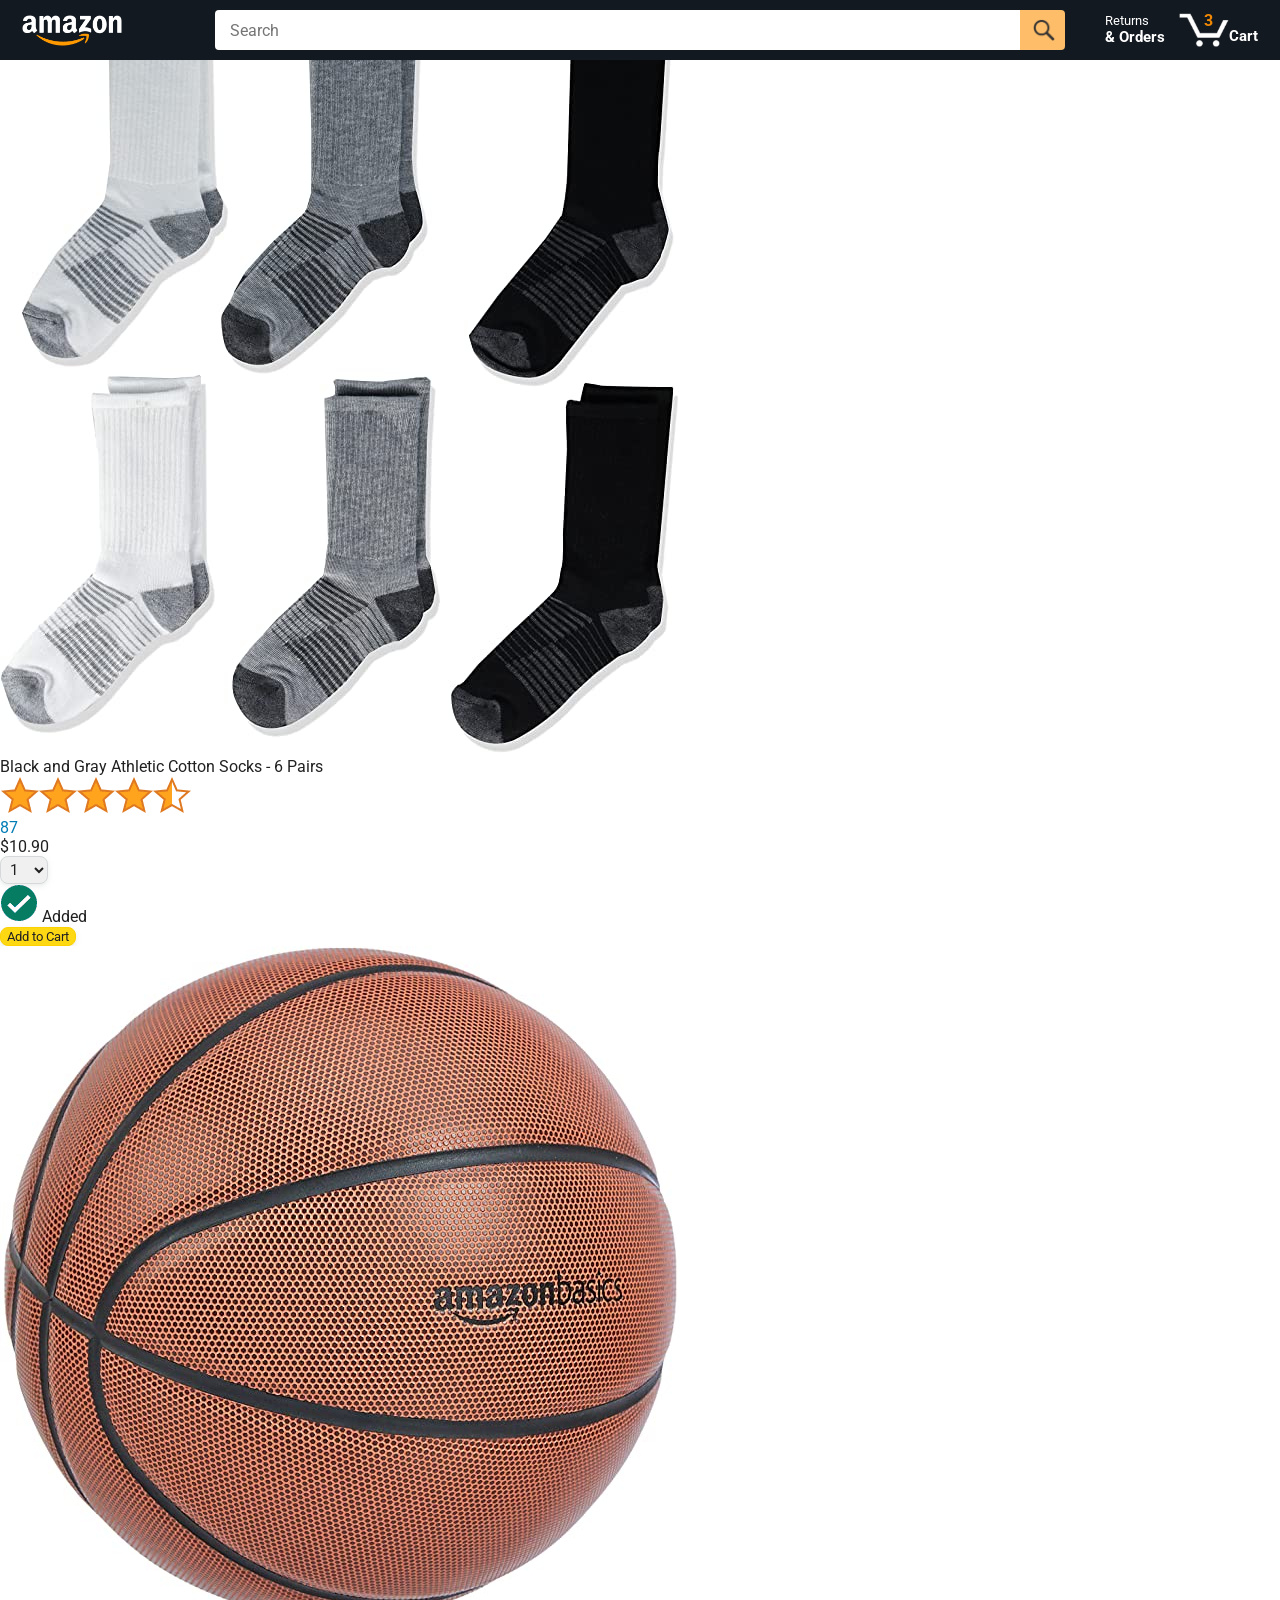
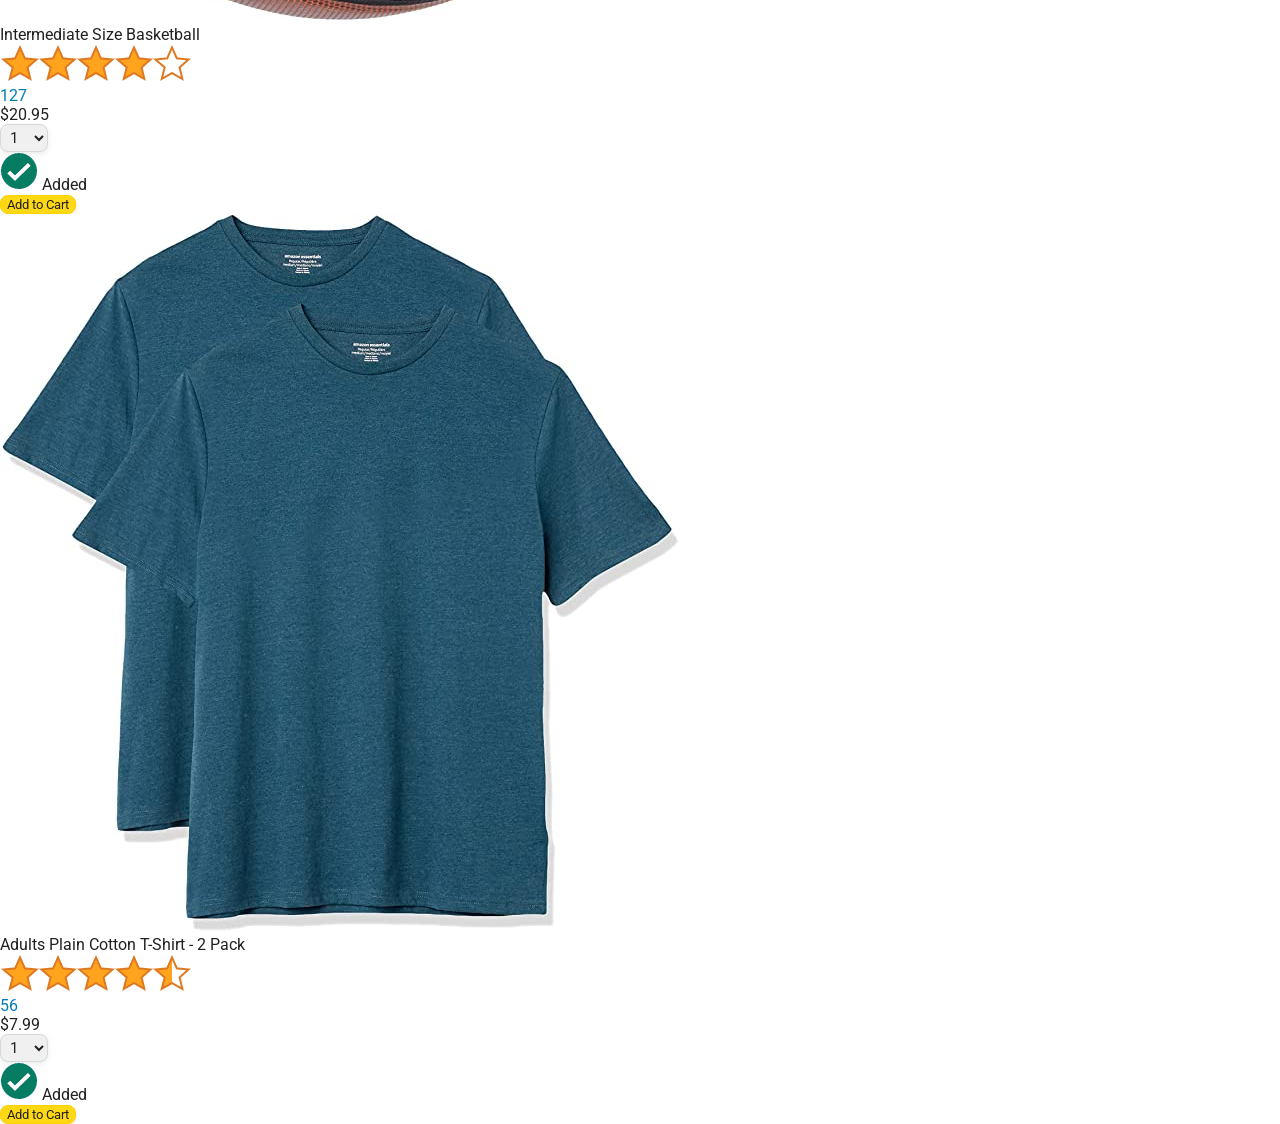
==== amazon.html @ f30c22a4 "Generate HTML with JavaScript" ====
<!DOCTYPE html>
<html>
  <head>
    <title>Amazon Project</title>

    <!-- This code is needed for responsive design to work.
      (Responsive design = make the website look good on
      smaller screen sizes like a phone or a tablet). -->
    <meta name="viewport" content="width=device-width, initial-scale=1">

    <!-- Load a font called Roboto from Google Fonts. -->
    <link rel="preconnect" href="https://fonts.googleapis.com">
    <link rel="preconnect" href="https://fonts.gstatic.com" crossorigin>
    <link href="https://fonts.googleapis.com/css2?family=Roboto:wght@400;500;700&display=swap" rel="stylesheet">

    <!-- Here are the CSS files for this page. -->
    <link rel="stylesheet" href="styles/shared/general.css">
    <link rel="stylesheet" href="styles/shared/amazon-header.css">
    <link rel="stylesheet" href="styles/pages/amazon.css">
  </head>
  <body>
    <div class="amazon-header">
      <div class="amazon-header-left-section">
        <a href="amazon.html" class="header-link">
          <img class="amazon-logo"
            src="images/amazon-logo-white.png">
          <img class="amazon-mobile-logo"
            src="images/amazon-mobile-logo-white.png">
        </a>
      </div>

      <div class="amazon-header-middle-section">
        <input class="search-bar" type="text" placeholder="Search">

        <button class="search-button">
          <img class="search-icon" src="images/icons/search-icon.png">
        </button>
      </div>

      <div class="amazon-header-right-section">
        <a class="orders-link header-link" href="orders.html">
          <span class="returns-text">Returns</span>
          <span class="orders-text">& Orders</span>
        </a>

        <a class="cart-link header-link" href="checkout.html">
          <img class="cart-icon" src="images/icons/cart-icon.png">
          <div class="cart-quantity">3</div>
          <div class="cart-text">Cart</div>
        </a>
      </div>
    </div>
    
    <div class="main">
      <div class="products-grid js-products-grid">
      </div>
    </div>
    <script src="scripts/amazon.js"></script>
  </body>
</html>
---- styles/shared/general.css ----
body {
  font-family: Roboto, Arial;
  color: rgb(33, 33, 33);
  /* The <body> element has a default margin of 8px
     on all sides. This removes the default margins. */
  margin: 0;
}

/* <p> elements have a default margin on the top
   and bottom. This removes the default margins. */
p {
  margin: 0;
}

button {
  cursor: pointer;
}

select {
  cursor: pointer;
}

input, select, button {
  font-family: Roboto, Arial;
}

.button-primary {
  color: rgb(33, 33, 33);
  background-color: rgb(255, 216, 20);
  border: 1px solid rgb(252, 210, 0);
  border-radius: 8px;
  cursor: pointer;
  box-shadow: 0 2px 5px rgba(213, 217, 217, 0.5);
}

.button-primary:hover {
  background-color: rgb(247, 202, 0);
  border: 1px solid rgb(242, 194, 0);
}

.button-primary:active {
  background: rgb(255, 216, 20);
  border-color: rgb(252, 210, 0);
  box-shadow: none;
}

.button-secondary {
  color: rgb(33, 33, 33);
  background: white;
  border: 1px solid rgb(213, 217, 217);
  border-radius: 8px;
  cursor: pointer;
  box-shadow: 0 2px 5px rgba(213, 217, 217, 0.5);
}

.button-secondary:hover {
  background-color: rgb(247, 250, 250);
}

.button-secondary:active {
  background-color: rgb(237, 253, 255);
  box-shadow: none;
}

/* These styles will limit text to 2 lines. Anything
   beyond 2 lines will be replaced with "..."
   You can find this code by using an A.I. tool or by
   searching in Google.
   https://css-tricks.com/almanac/properties/l/line-clamp/ */
.limit-text-to-2-lines {
  display: -webkit-box;
  -webkit-line-clamp: 2;
  -webkit-box-orient: vertical;
  overflow: hidden;
}

.link-primary {
  color: rgb(1, 124, 182);
  cursor: pointer;
}

.link-primary:hover {
  color: rgb(196, 80, 0);
}

/* Styles for dropdown selectors. */
select {
  color: rgb(33, 33, 33);
  background-color: rgb(240, 240, 240);
  border: 1px solid rgb(213, 217, 217);
  border-radius: 8px;
  padding: 3px 5px;
  font-size: 15px;
  cursor: pointer;
  box-shadow: 0 2px 5px rgba(213, 217, 217, 0.5);
}

select:focus,
input:focus {
  outline: 2px solid rgb(255, 153, 0);
}
---- styles/shared/amazon-header.css ----
.amazon-header {
  background-color: rgb(19, 25, 33);
  color: white;
  padding-left: 15px;
  padding-right: 15px;

  display: flex;
  align-items: center;
  justify-content: space-between;

  position: fixed;
  top: 0;
  left: 0;
  right: 0;
  height: 60px;
}

.amazon-header-left-section {
  width: 180px;
}

@media (max-width: 800px) {
  .amazon-header-left-section {
    width: unset;
  }
}

.header-link {
  display: inline-block;
  padding: 6px;
  border-radius: 2px;
  cursor: pointer;
  text-decoration: none;
  border: 1px solid rgba(0, 0, 0, 0);
}

.header-link:hover {
  border: 1px solid white;
}

.amazon-logo {
  width: 100px;
  margin-top: 5px;
}

.amazon-mobile-logo {
  display: none;
}

@media (max-width: 575px) {
  .amazon-logo {
    display: none;
  }

  .amazon-mobile-logo {
    display: block;
    height: 35px;
    margin-top: 5px;
  }
}

.amazon-header-middle-section {
  flex: 1;
  max-width: 850px;
  margin-left: 10px;
  margin-right: 10px;
  display: flex;
}

.search-bar {
  flex: 1;
  width: 0;
  font-size: 16px;
  height: 38px;
  padding-left: 15px;
  border: none;
  border-top-left-radius: 4px;
  border-bottom-left-radius: 4px;
  border-top-right-radius: 0;
  border-bottom-right-radius: 0;
}

.search-button {
  background-color: rgb(254, 189, 105);
  border: none;
  width: 45px;
  height: 40px;
  border-top-right-radius: 4px;
  border-bottom-right-radius: 4px;
  flex-shrink: 0;
}

.search-icon {
  height: 22px;
  margin-left: 2px;
  margin-top: 3px;
}

.amazon-header-right-section {
  width: 180px;
  flex-shrink: 0;
  display: flex;
  justify-content: end;
}

.orders-link {
  color: white;
}

.returns-text {
  display: block;
  font-size: 13px;
}

.orders-text {
  display: block;
  font-size: 15px;
  font-weight: 700;
}

.cart-link {
  color: white;
  display: flex;
  align-items: center;
  position: relative;
}

.cart-icon {
  width: 50px;
}

.cart-text {
  margin-top: 12px;
  font-size: 15px;
  font-weight: 700;
}

.cart-quantity {
  color: rgb(240, 136, 4);
  font-size: 16px;
  font-weight: 700;

  position: absolute;
  top: 4px;
  left: 22px;
  
  width: 26px;
  text-align: center;
}
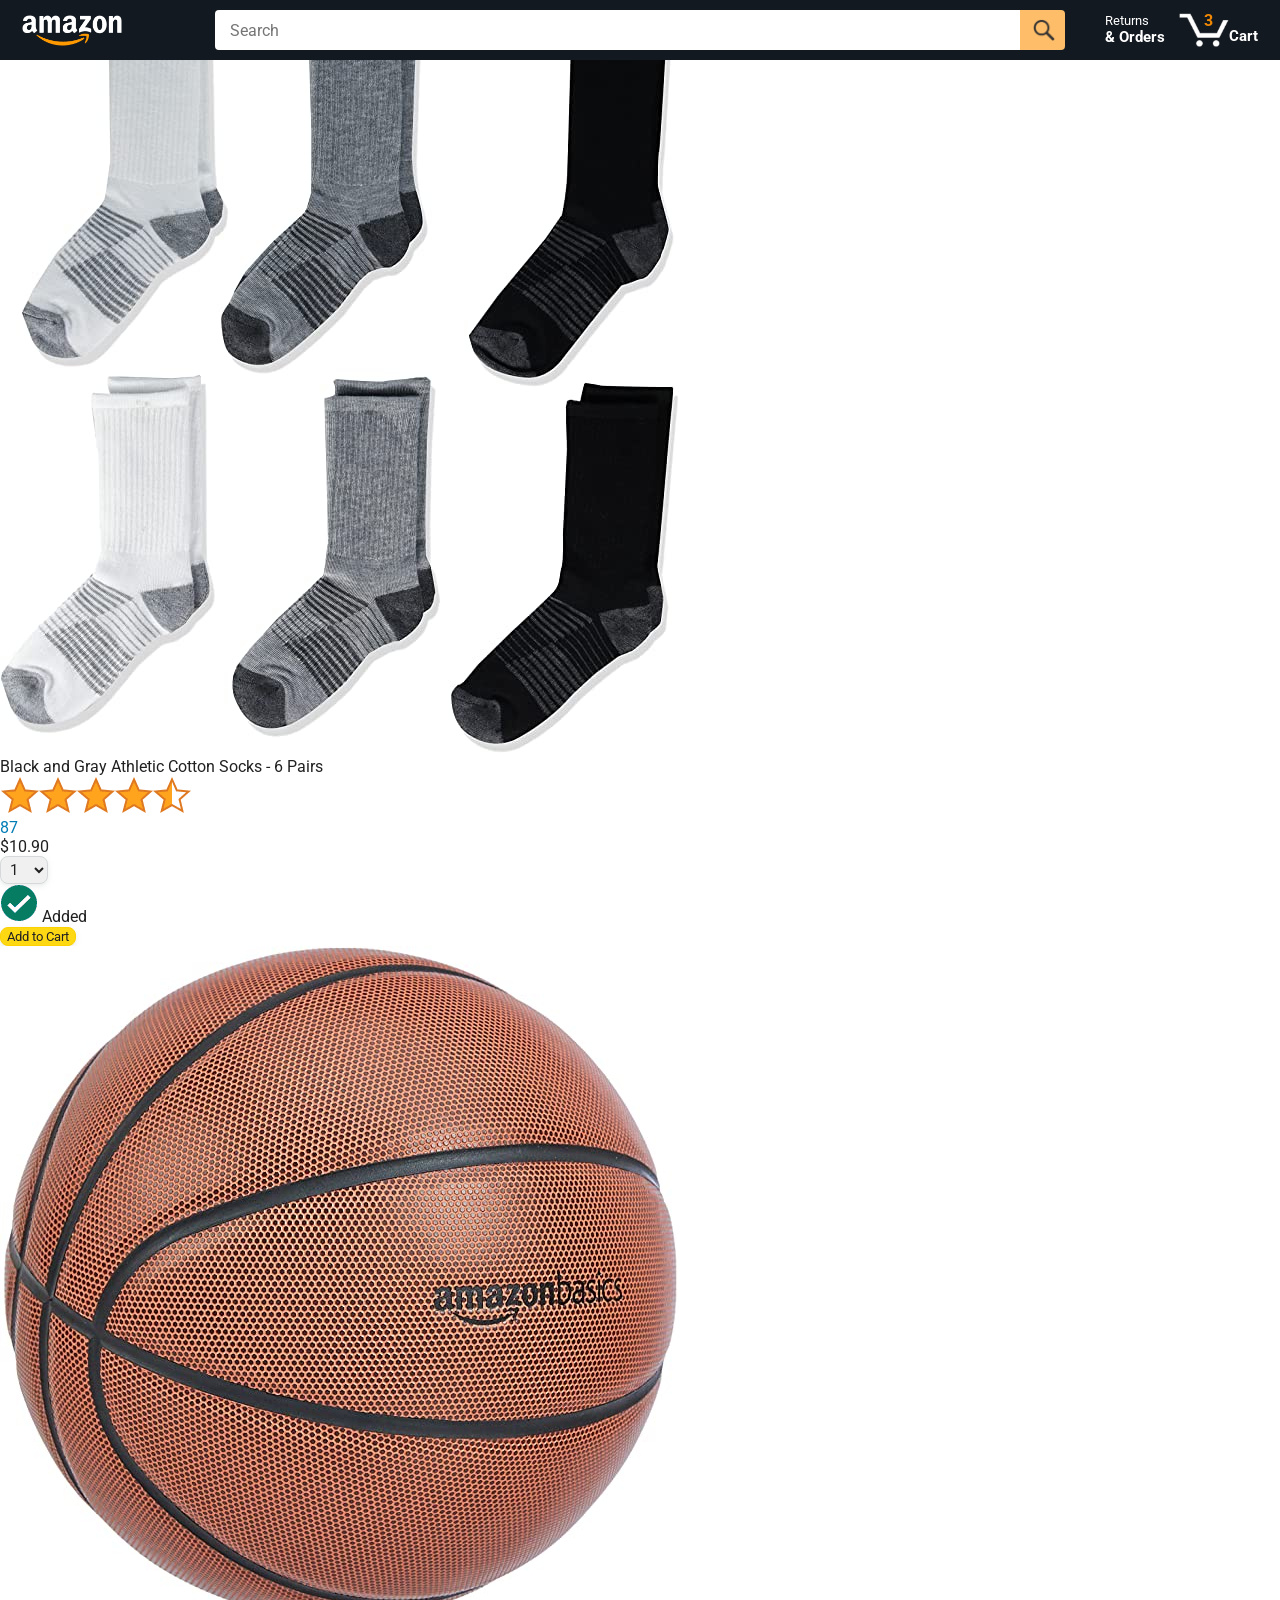
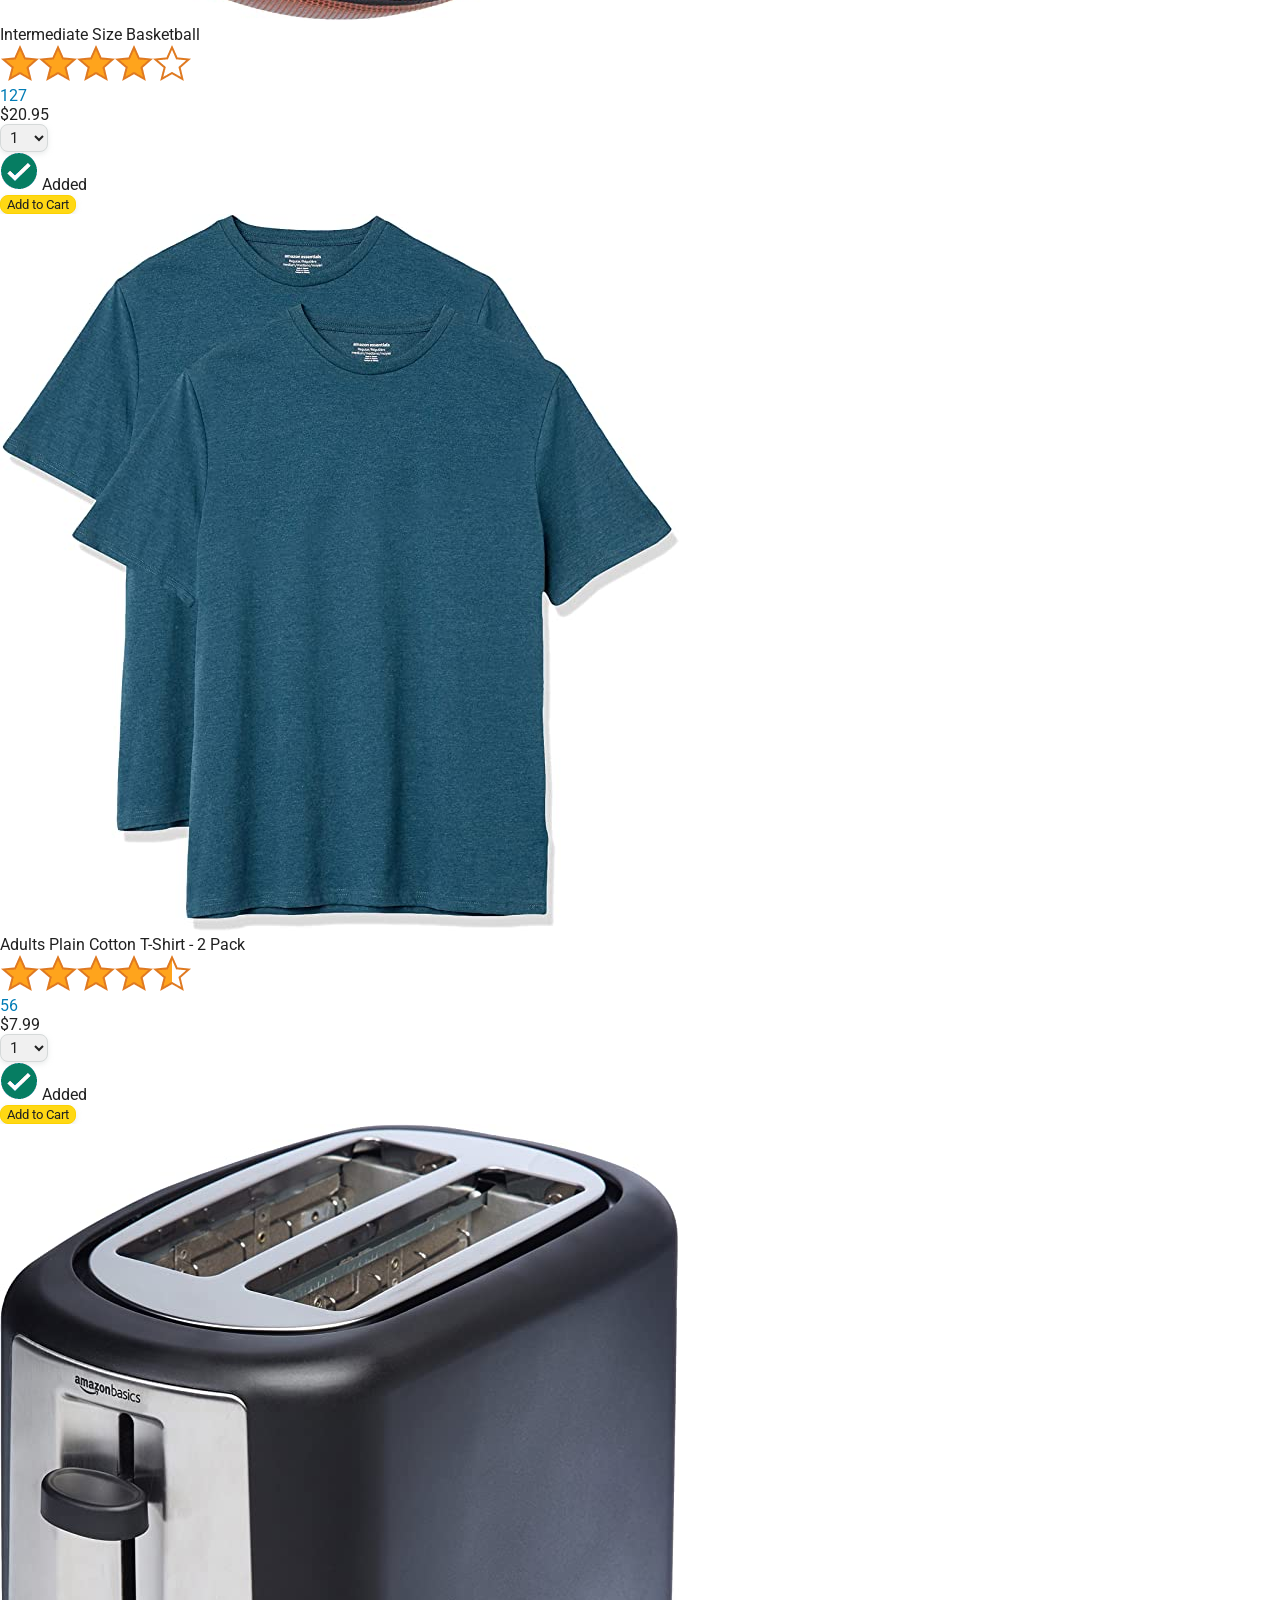
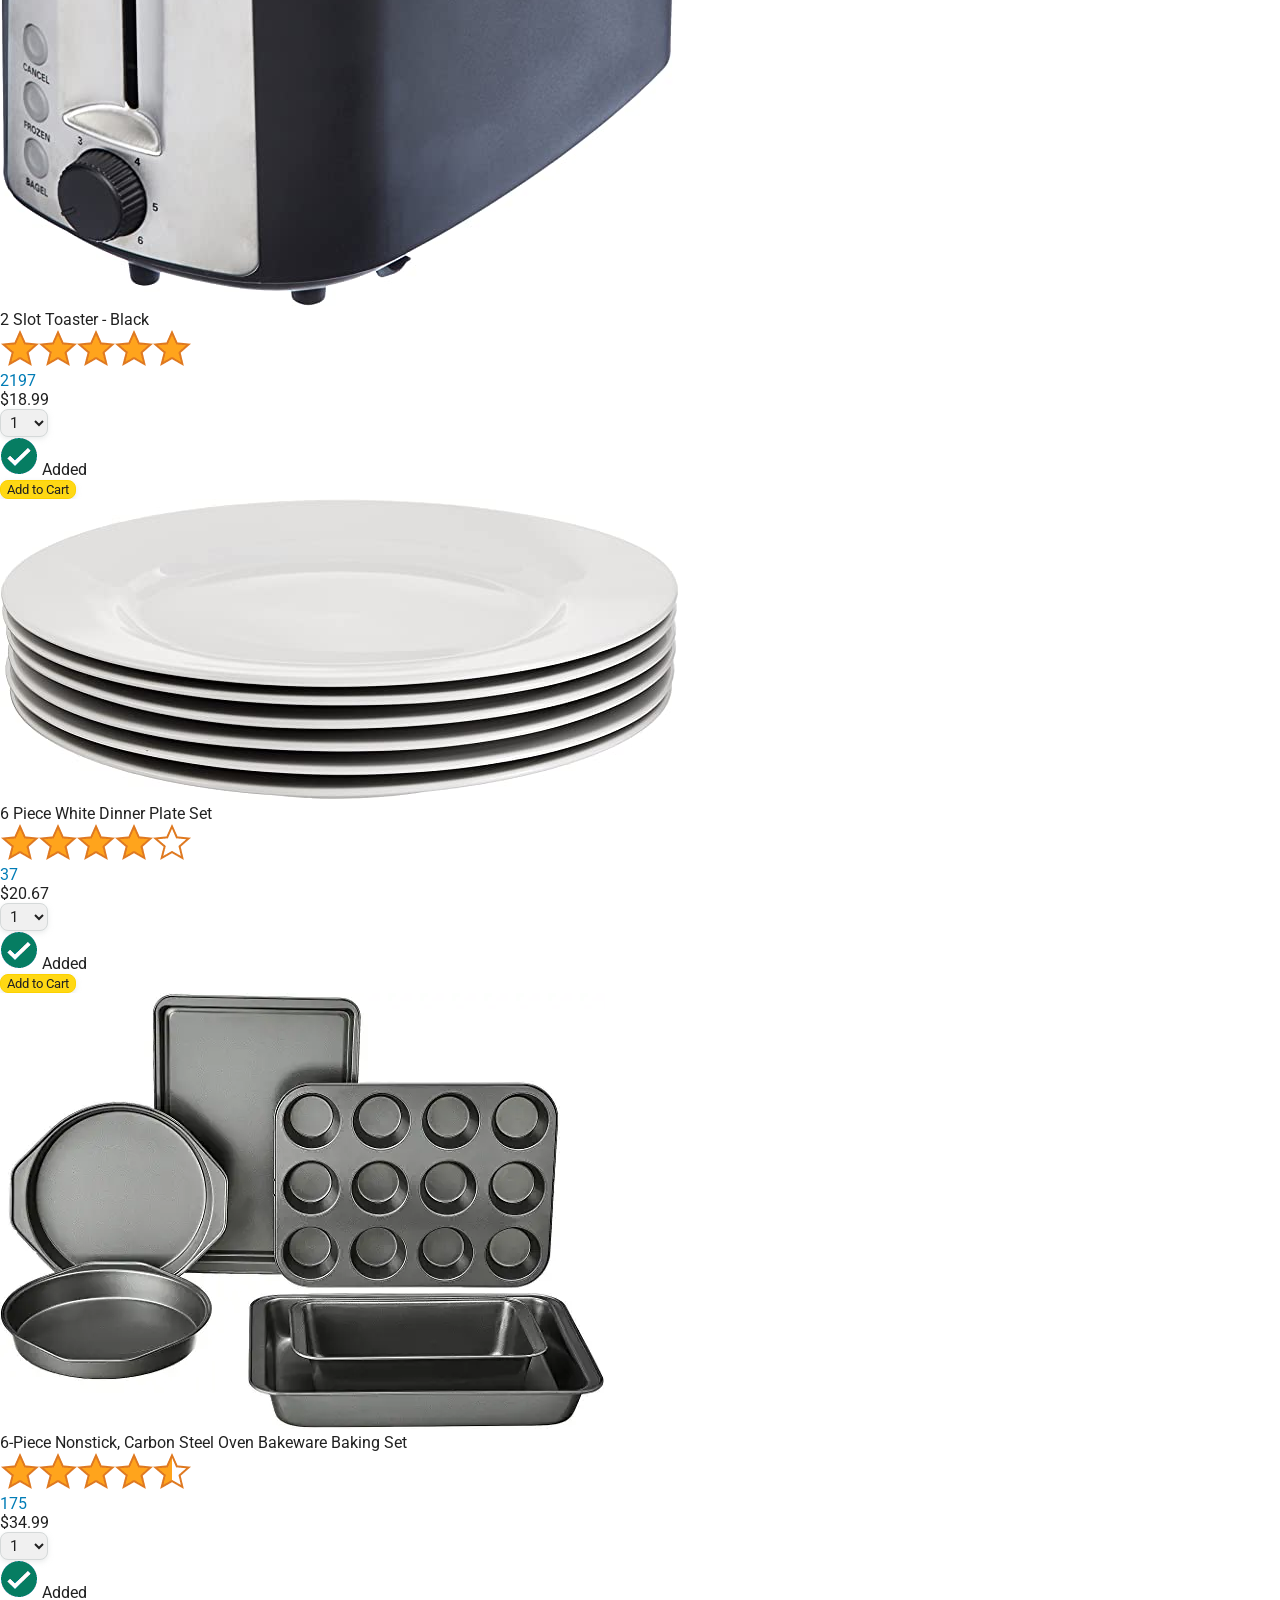
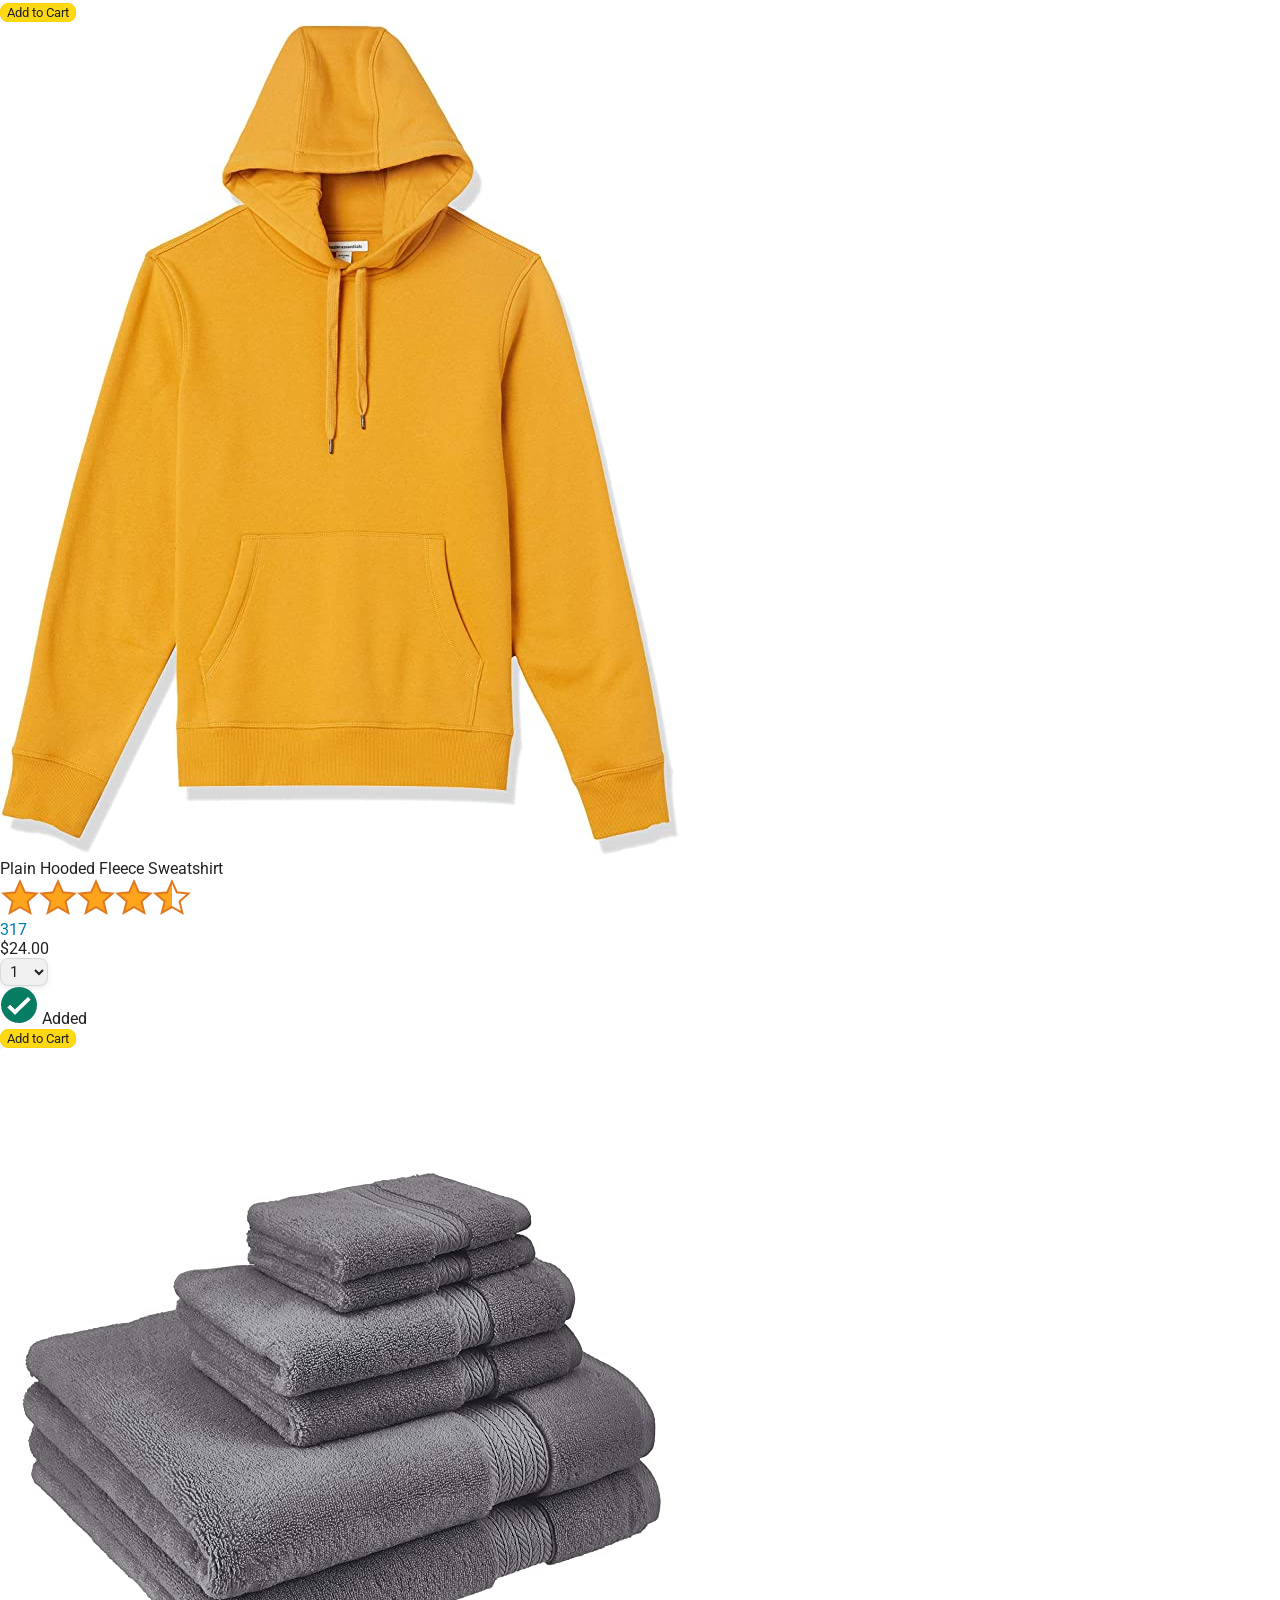
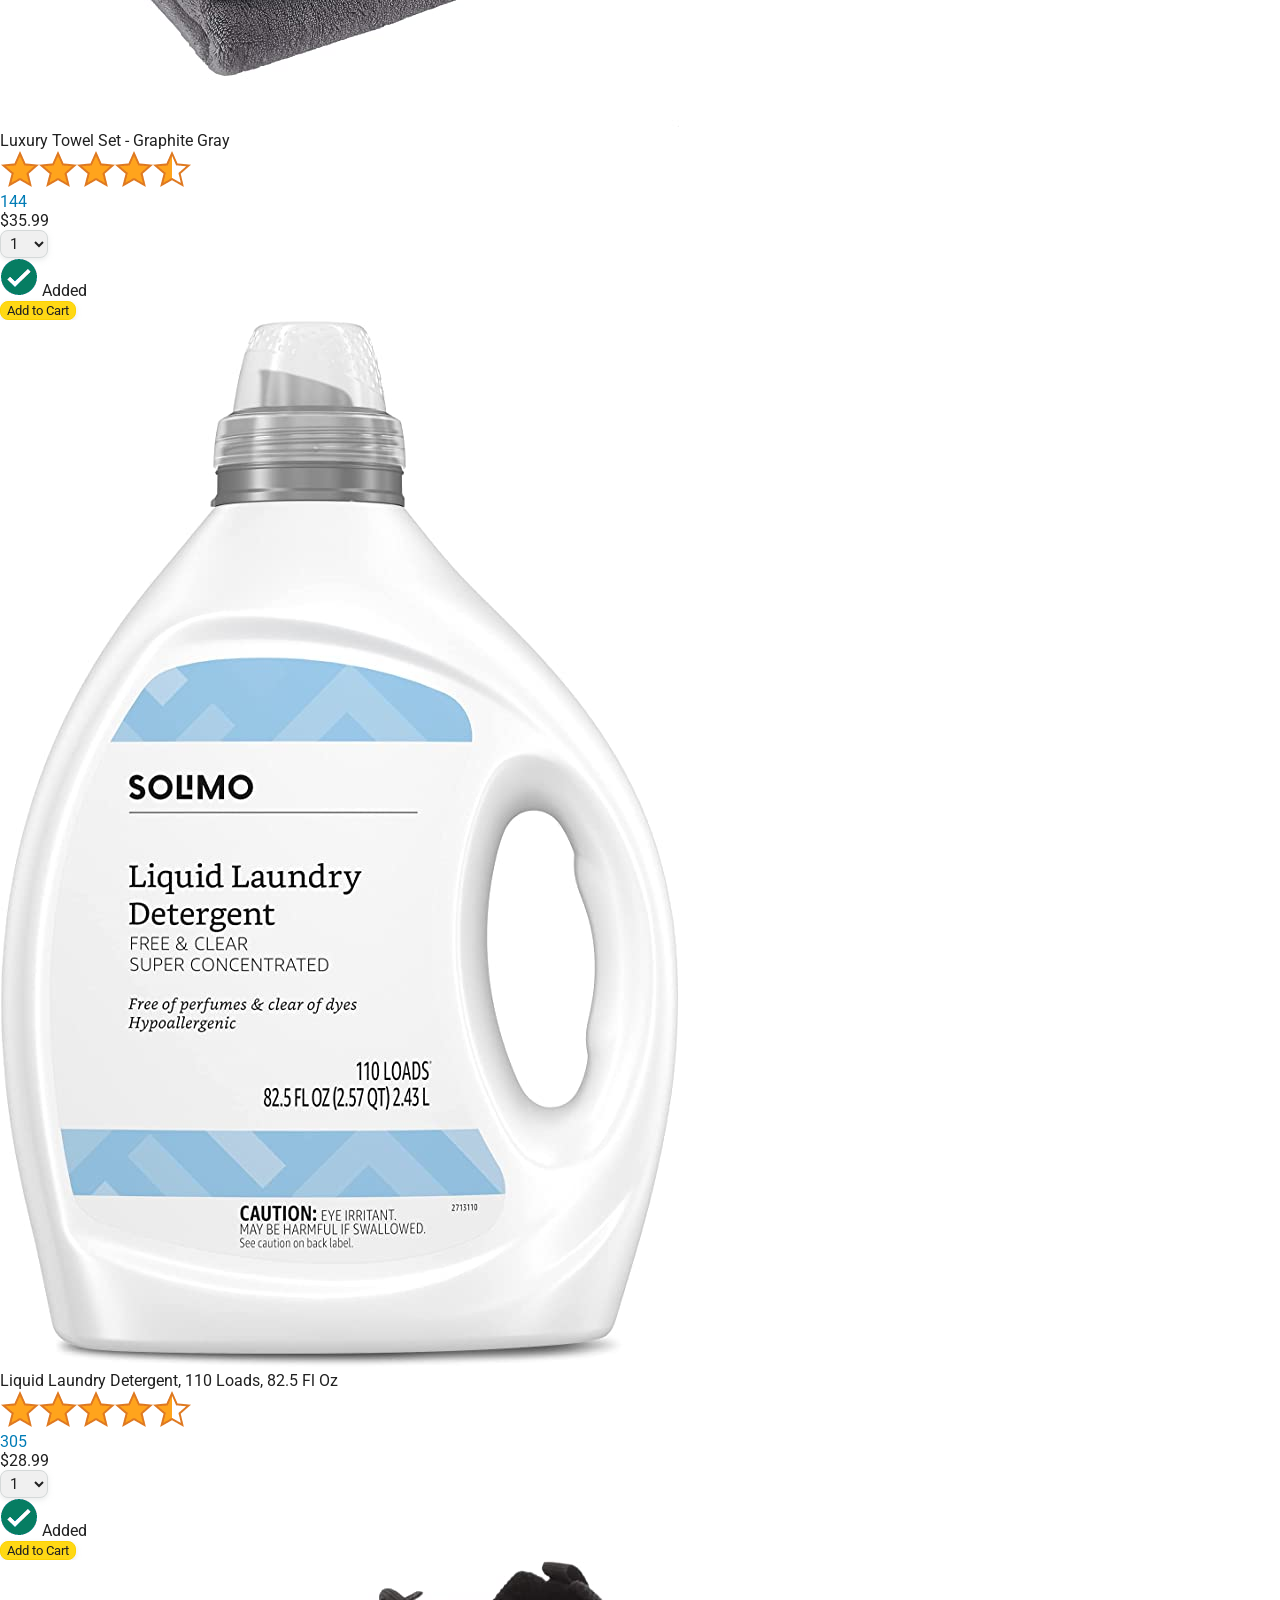
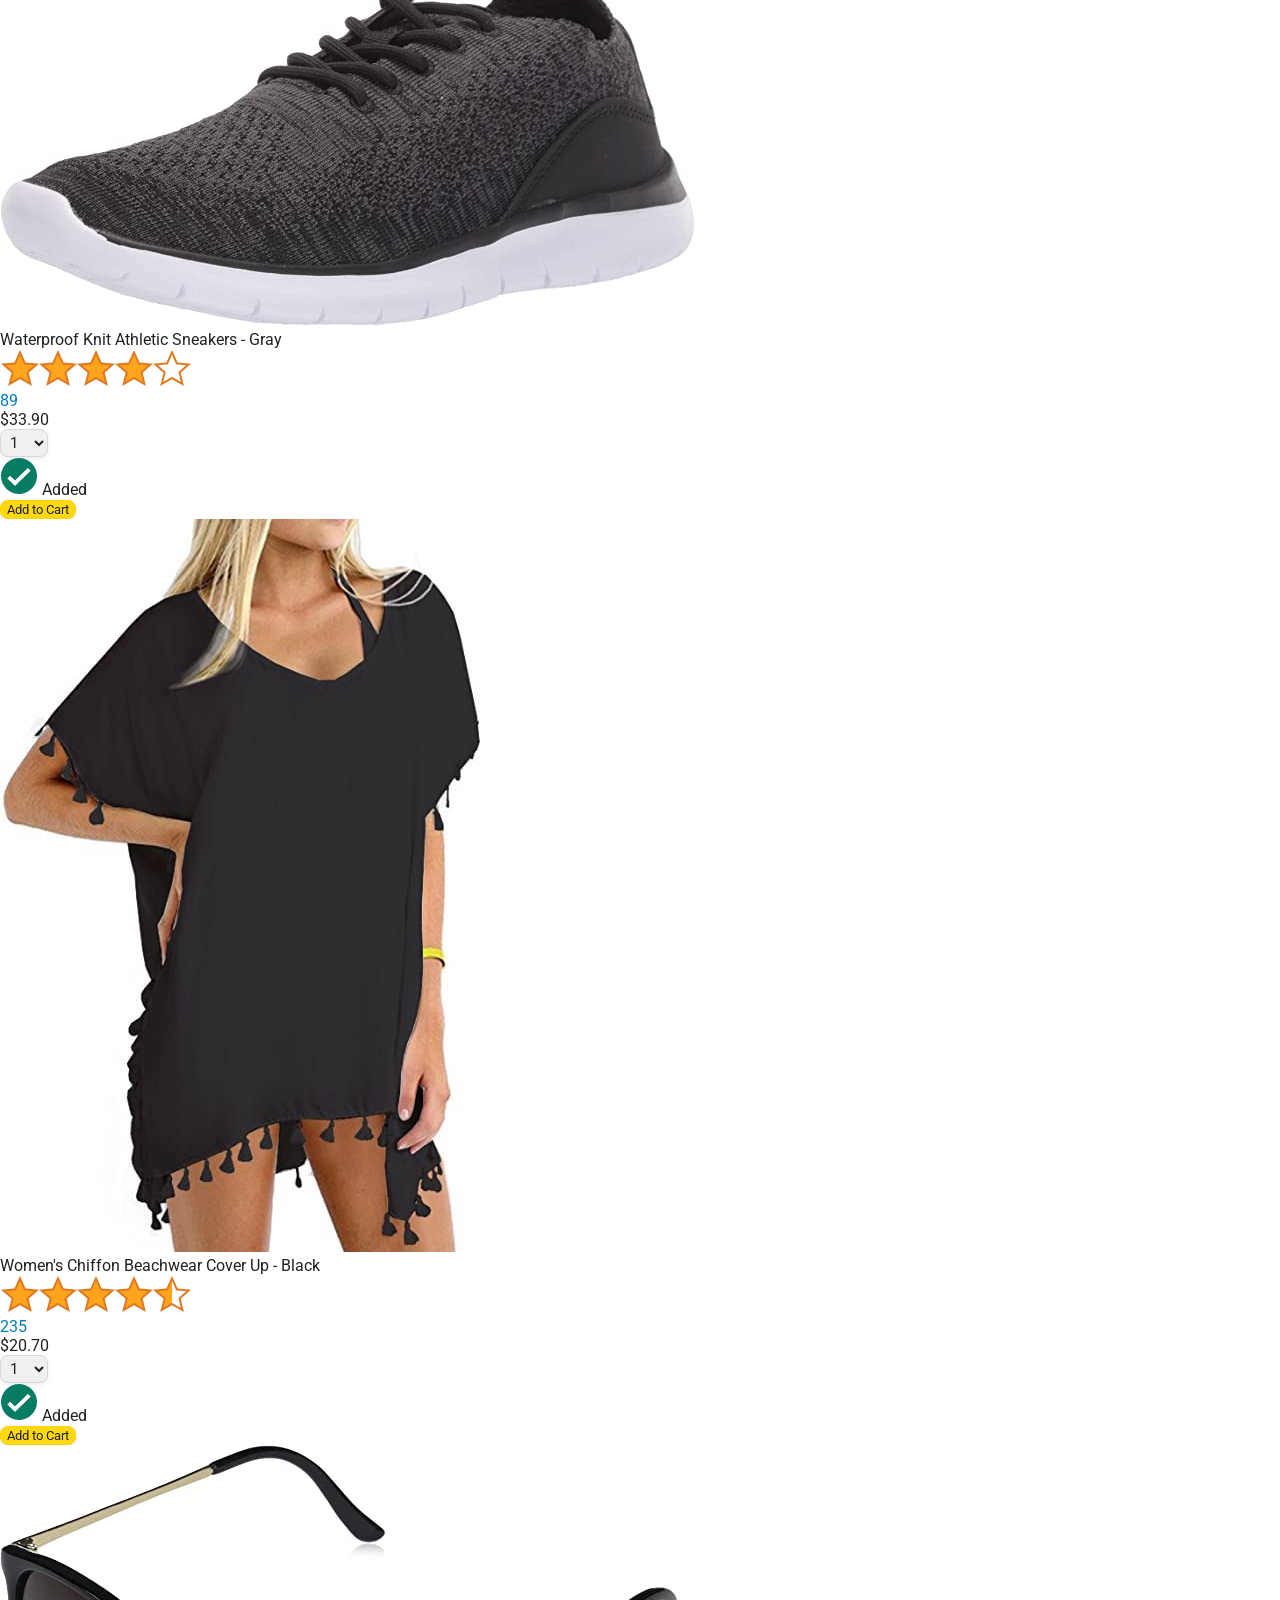
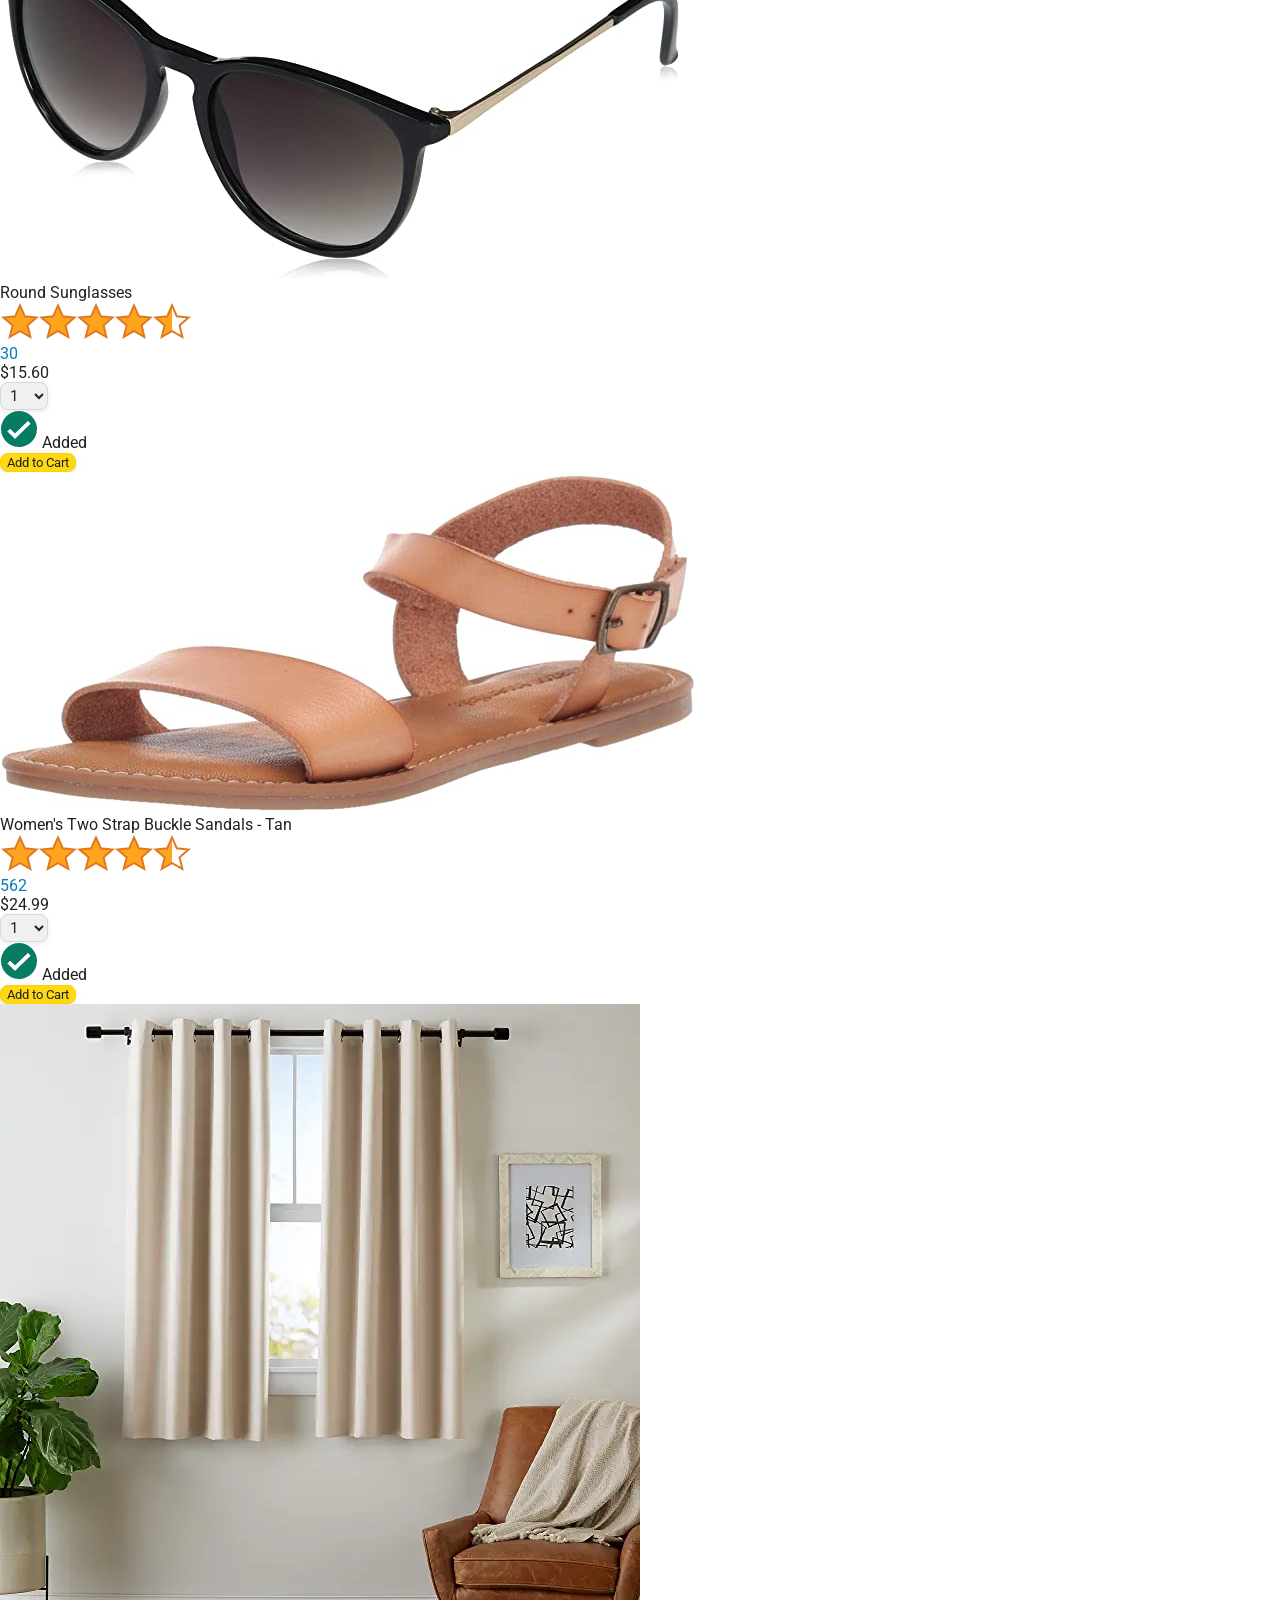
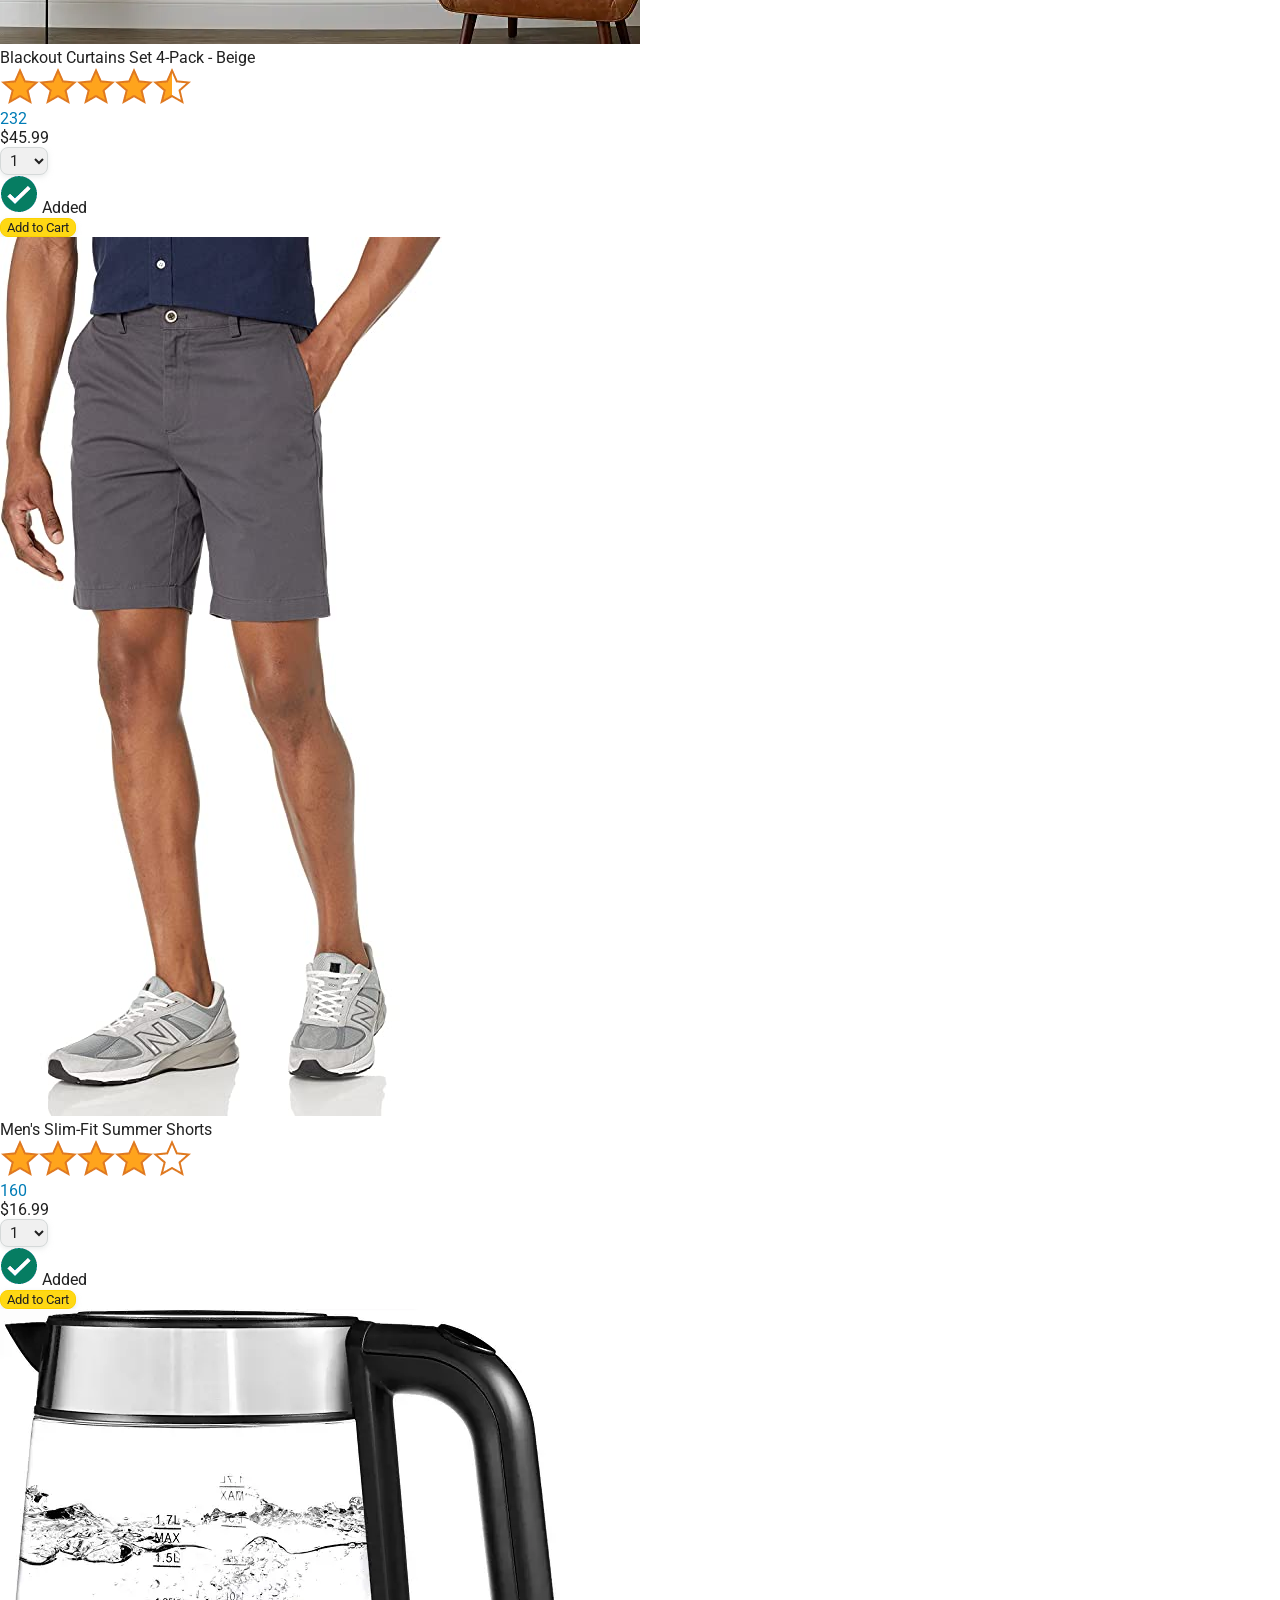
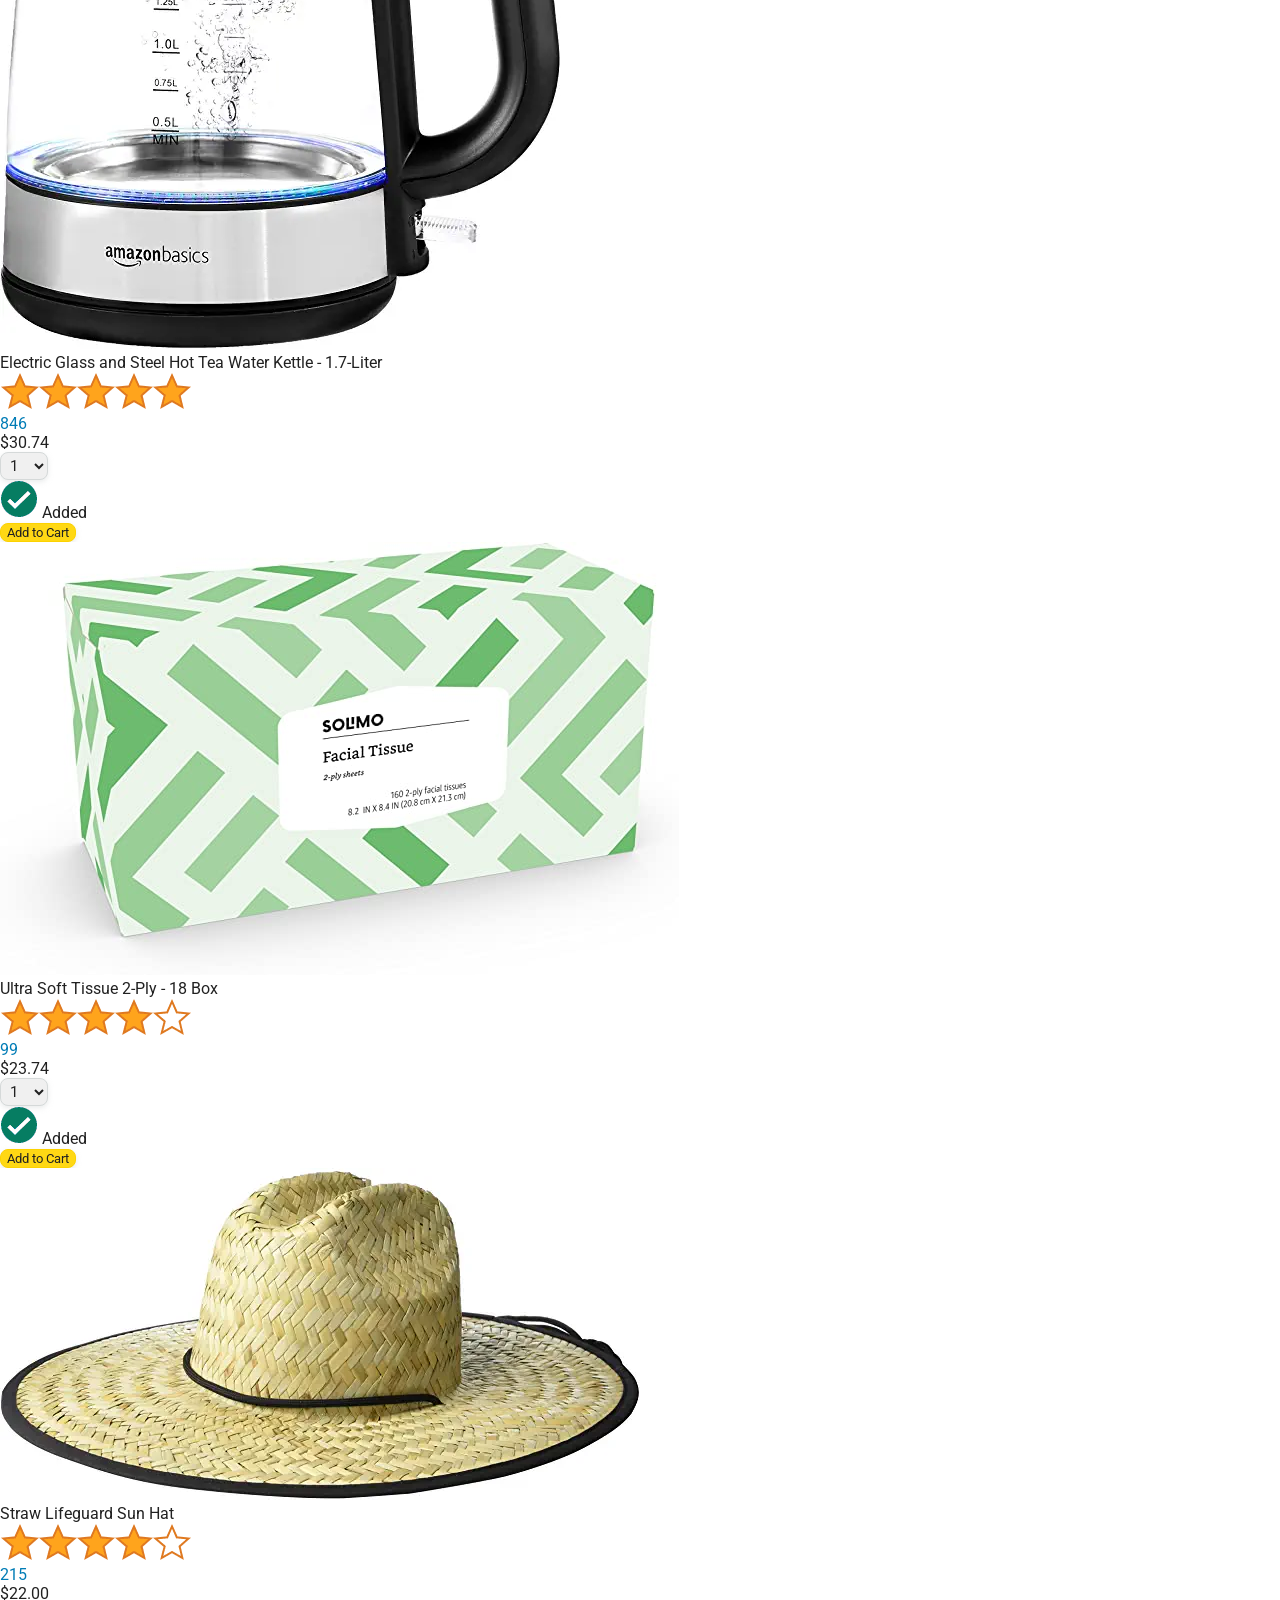
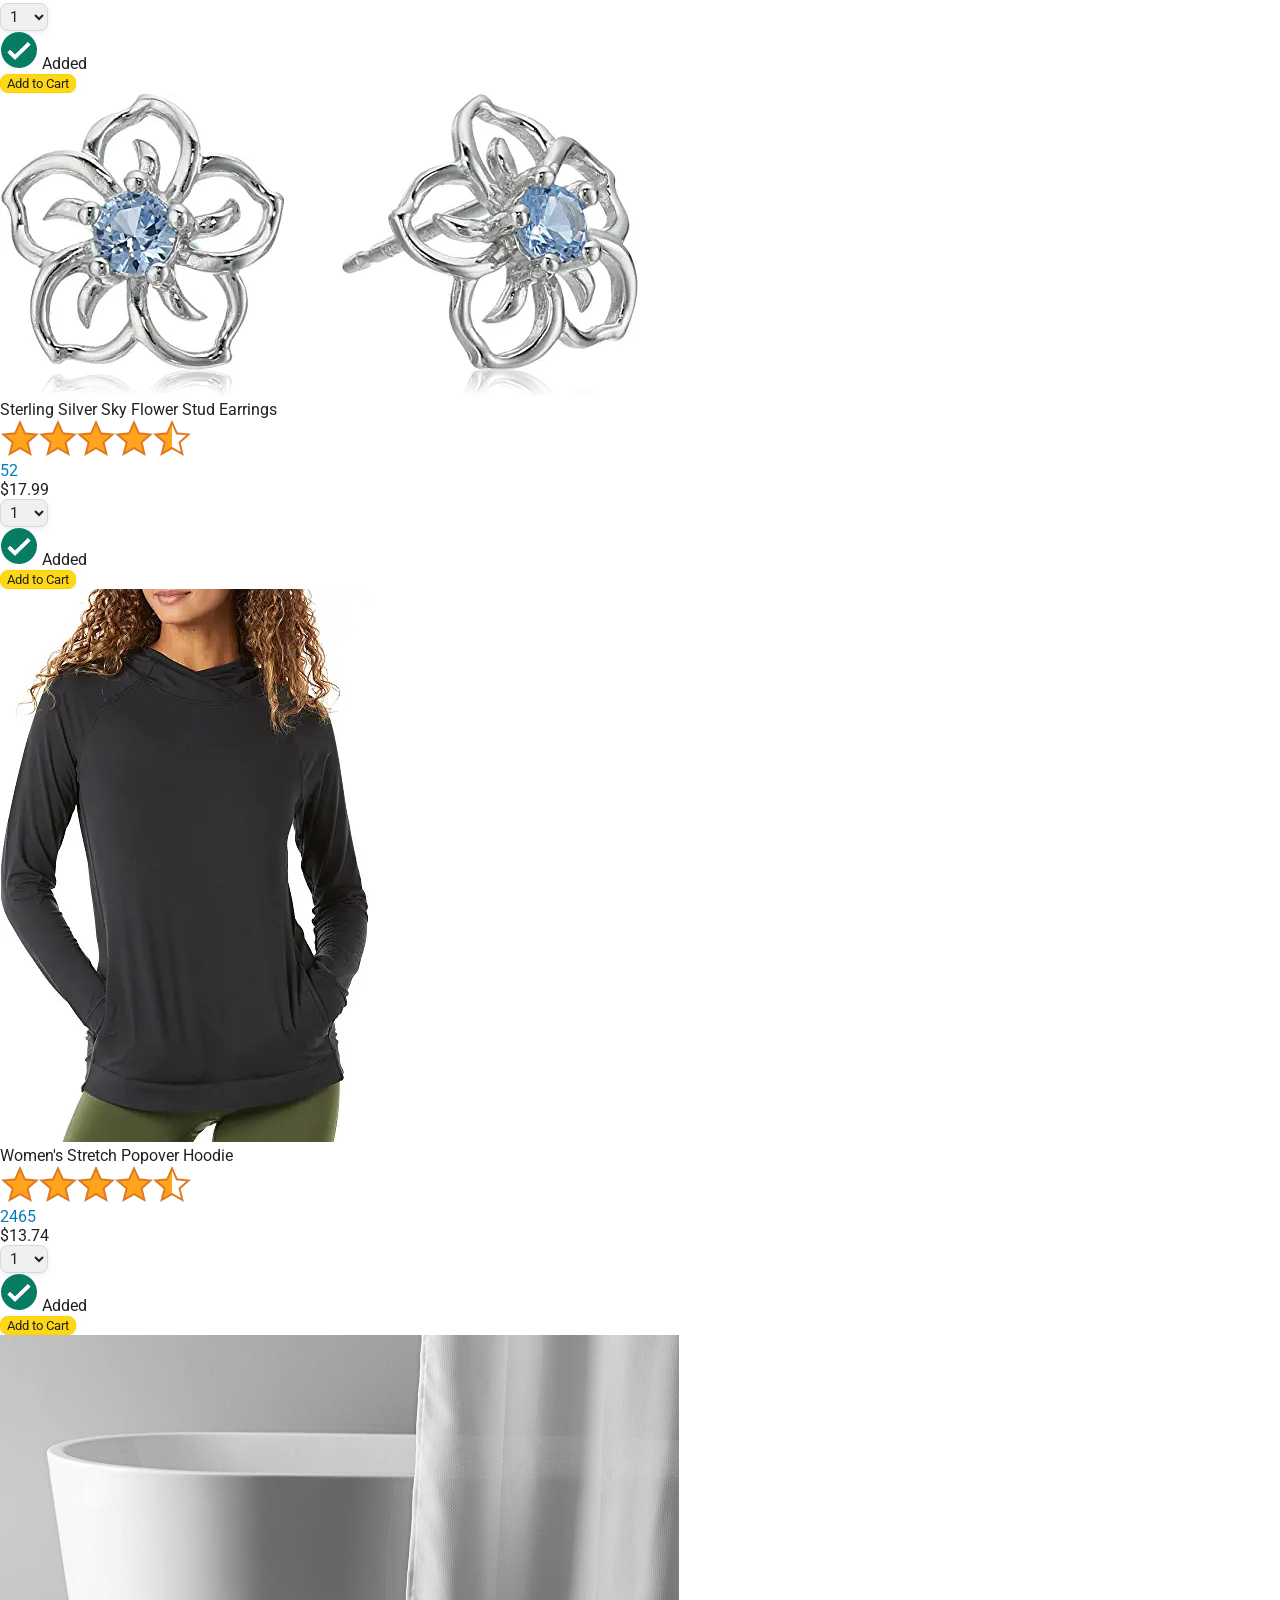
==== commit 266c1457: "Use products.js file" ====
--- a/amazon.html
+++ b/amazon.html
@@ -55,6 +55,7 @@
       <div class="products-grid js-products-grid">
       </div>
     </div>
+    <script src="data/products.js"></script>
     <script src="scripts/amazon.js"></script>
   </body>
 </html>
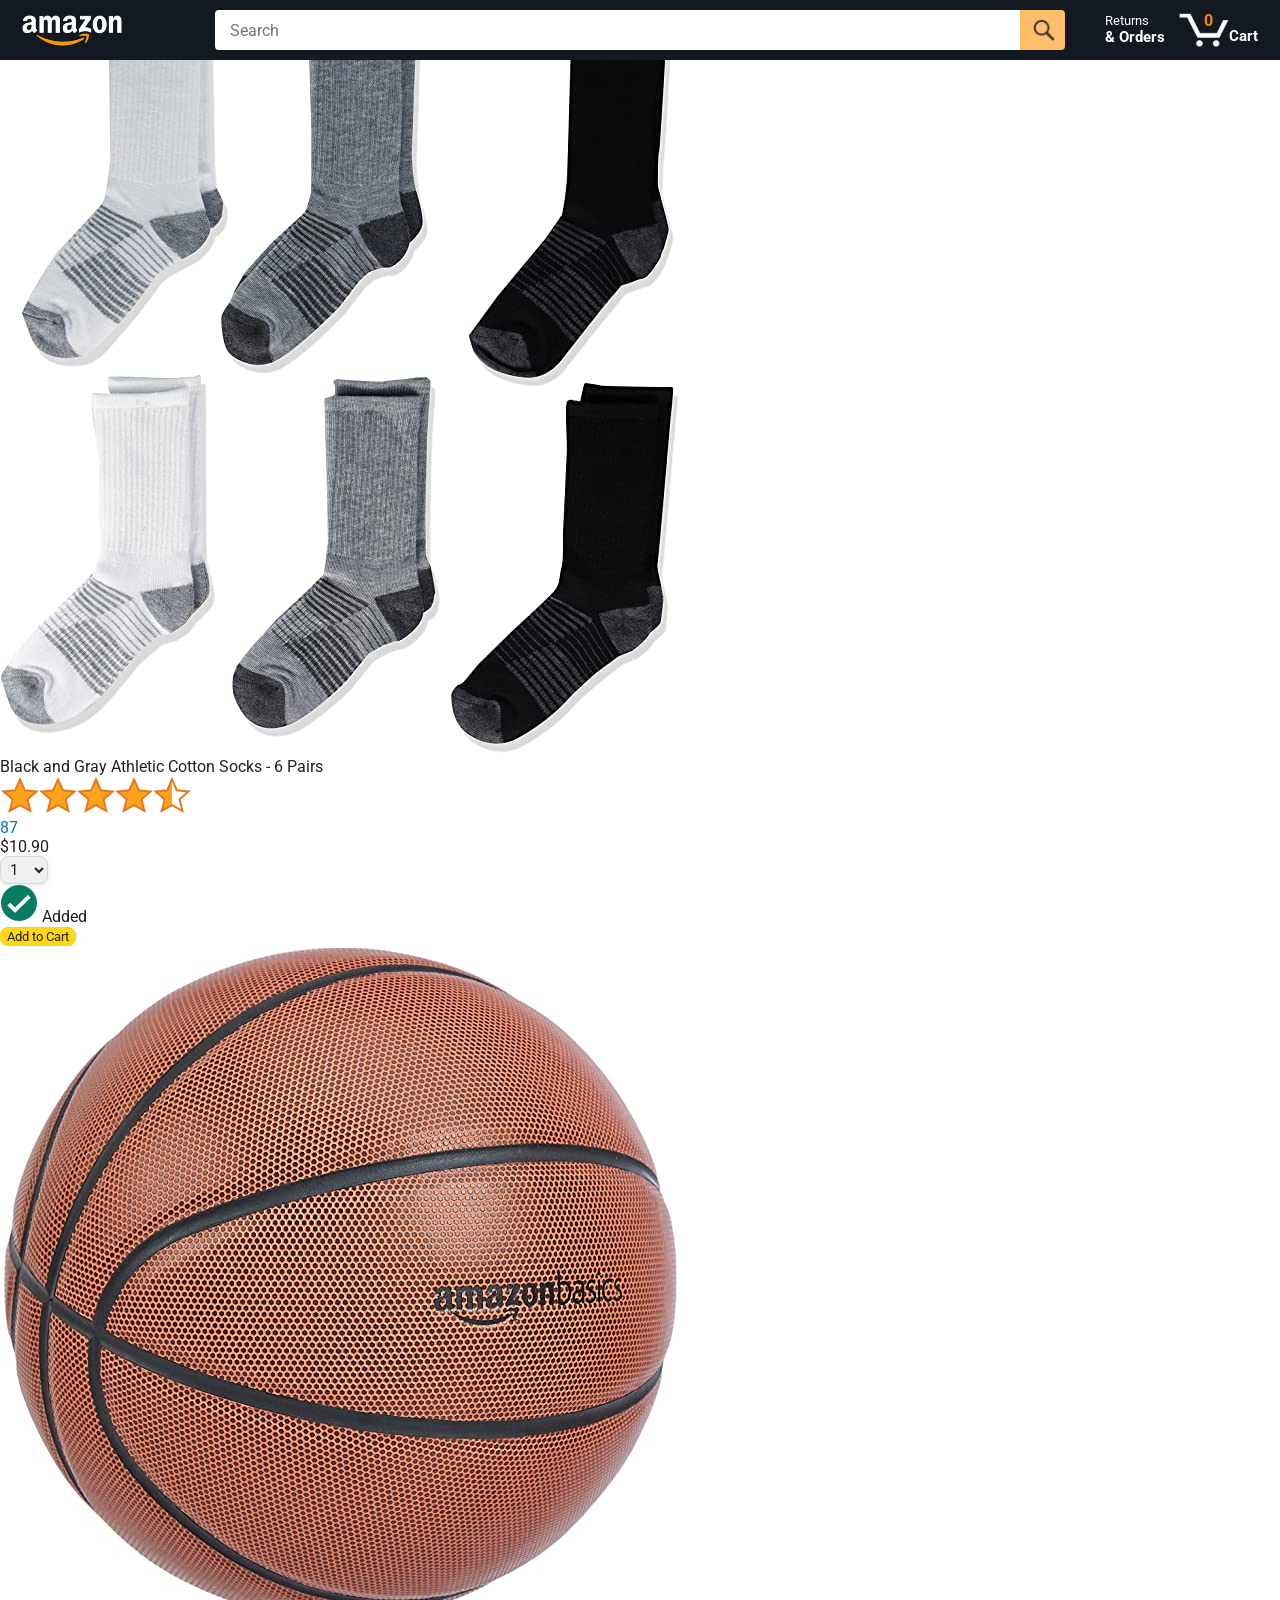
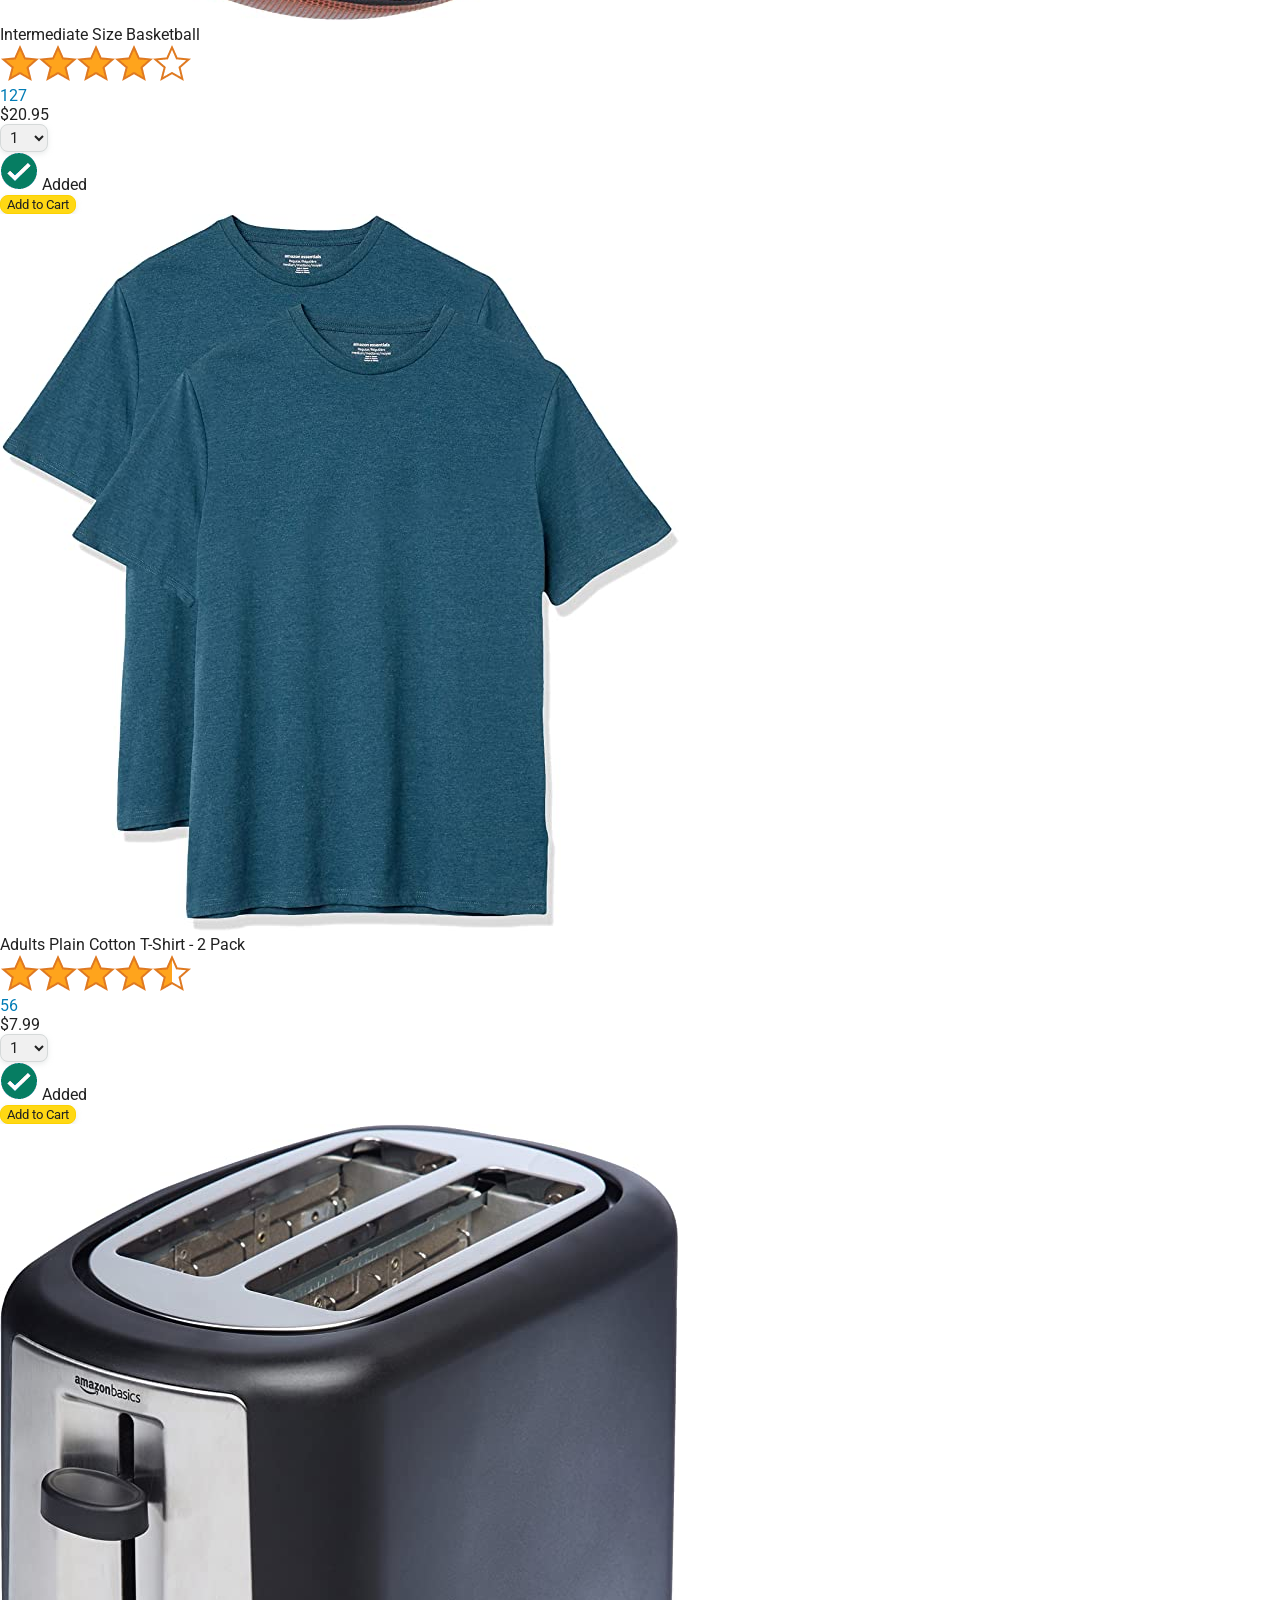
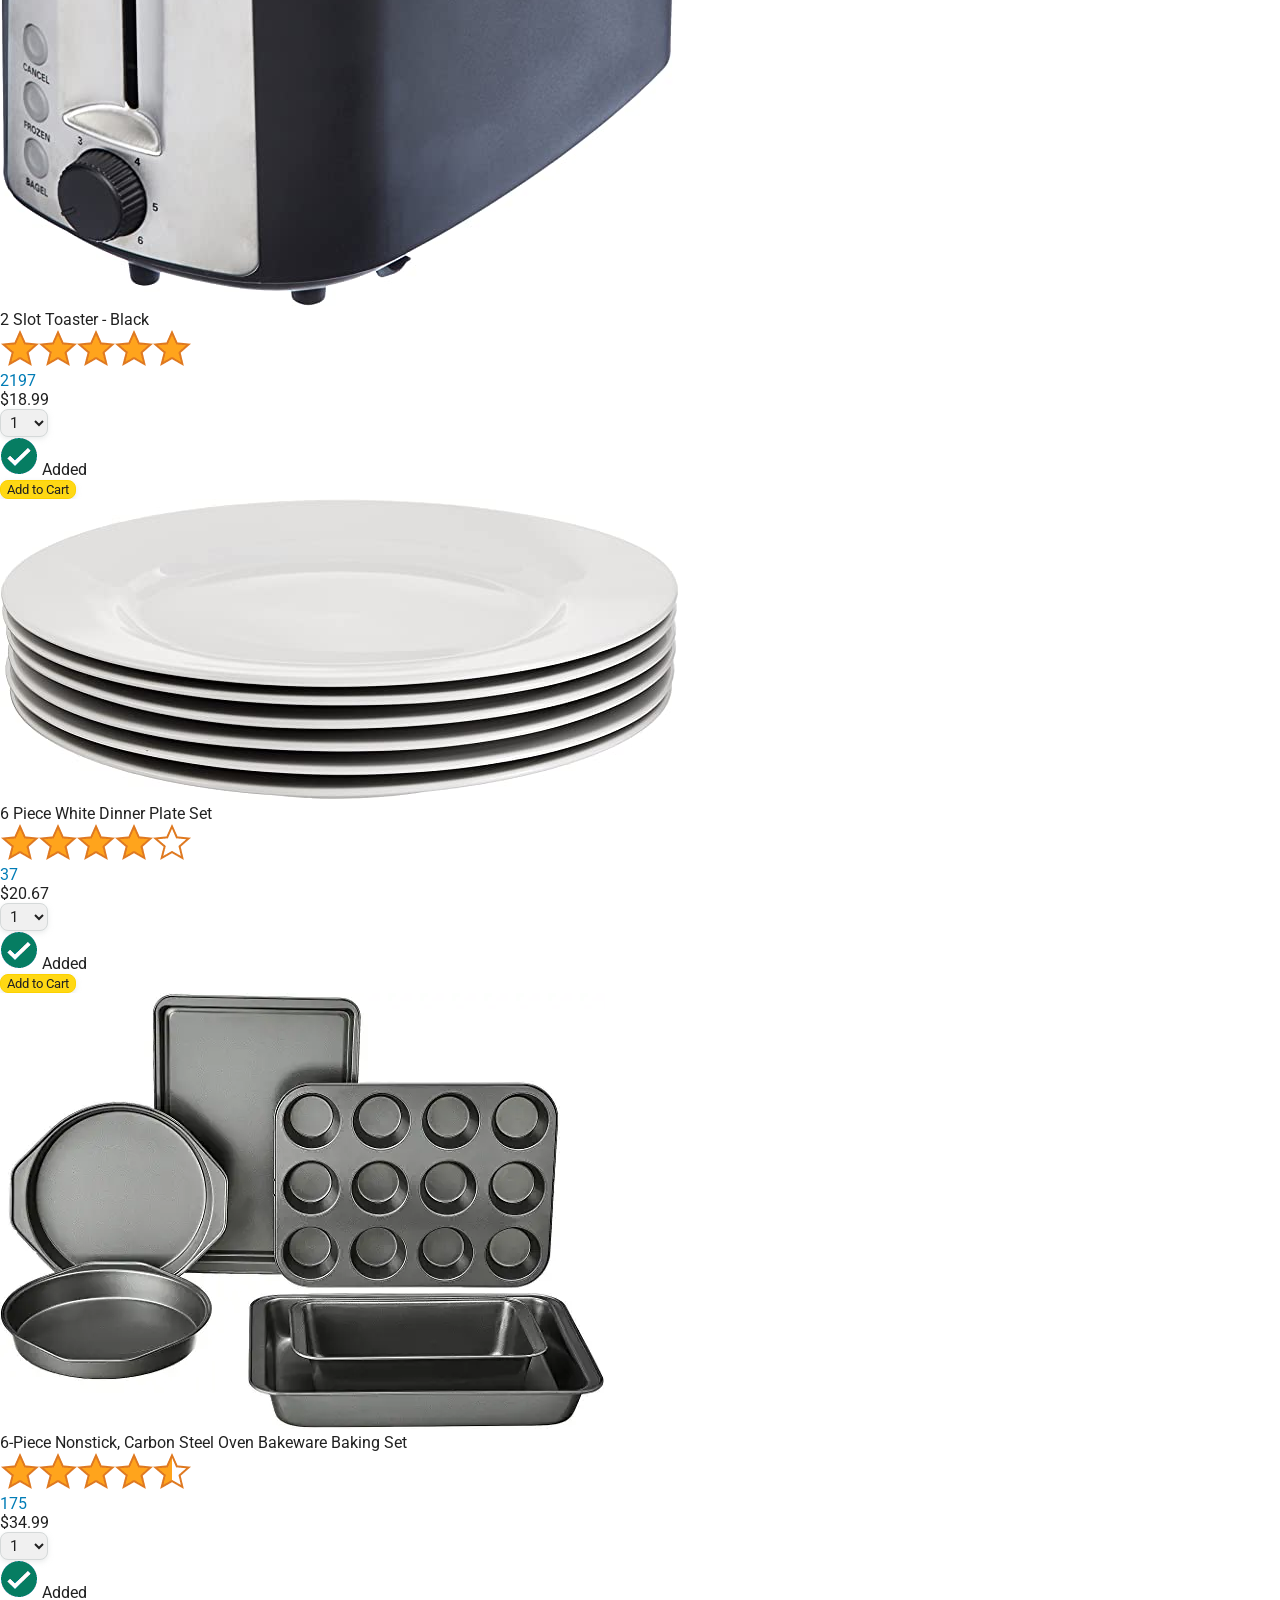
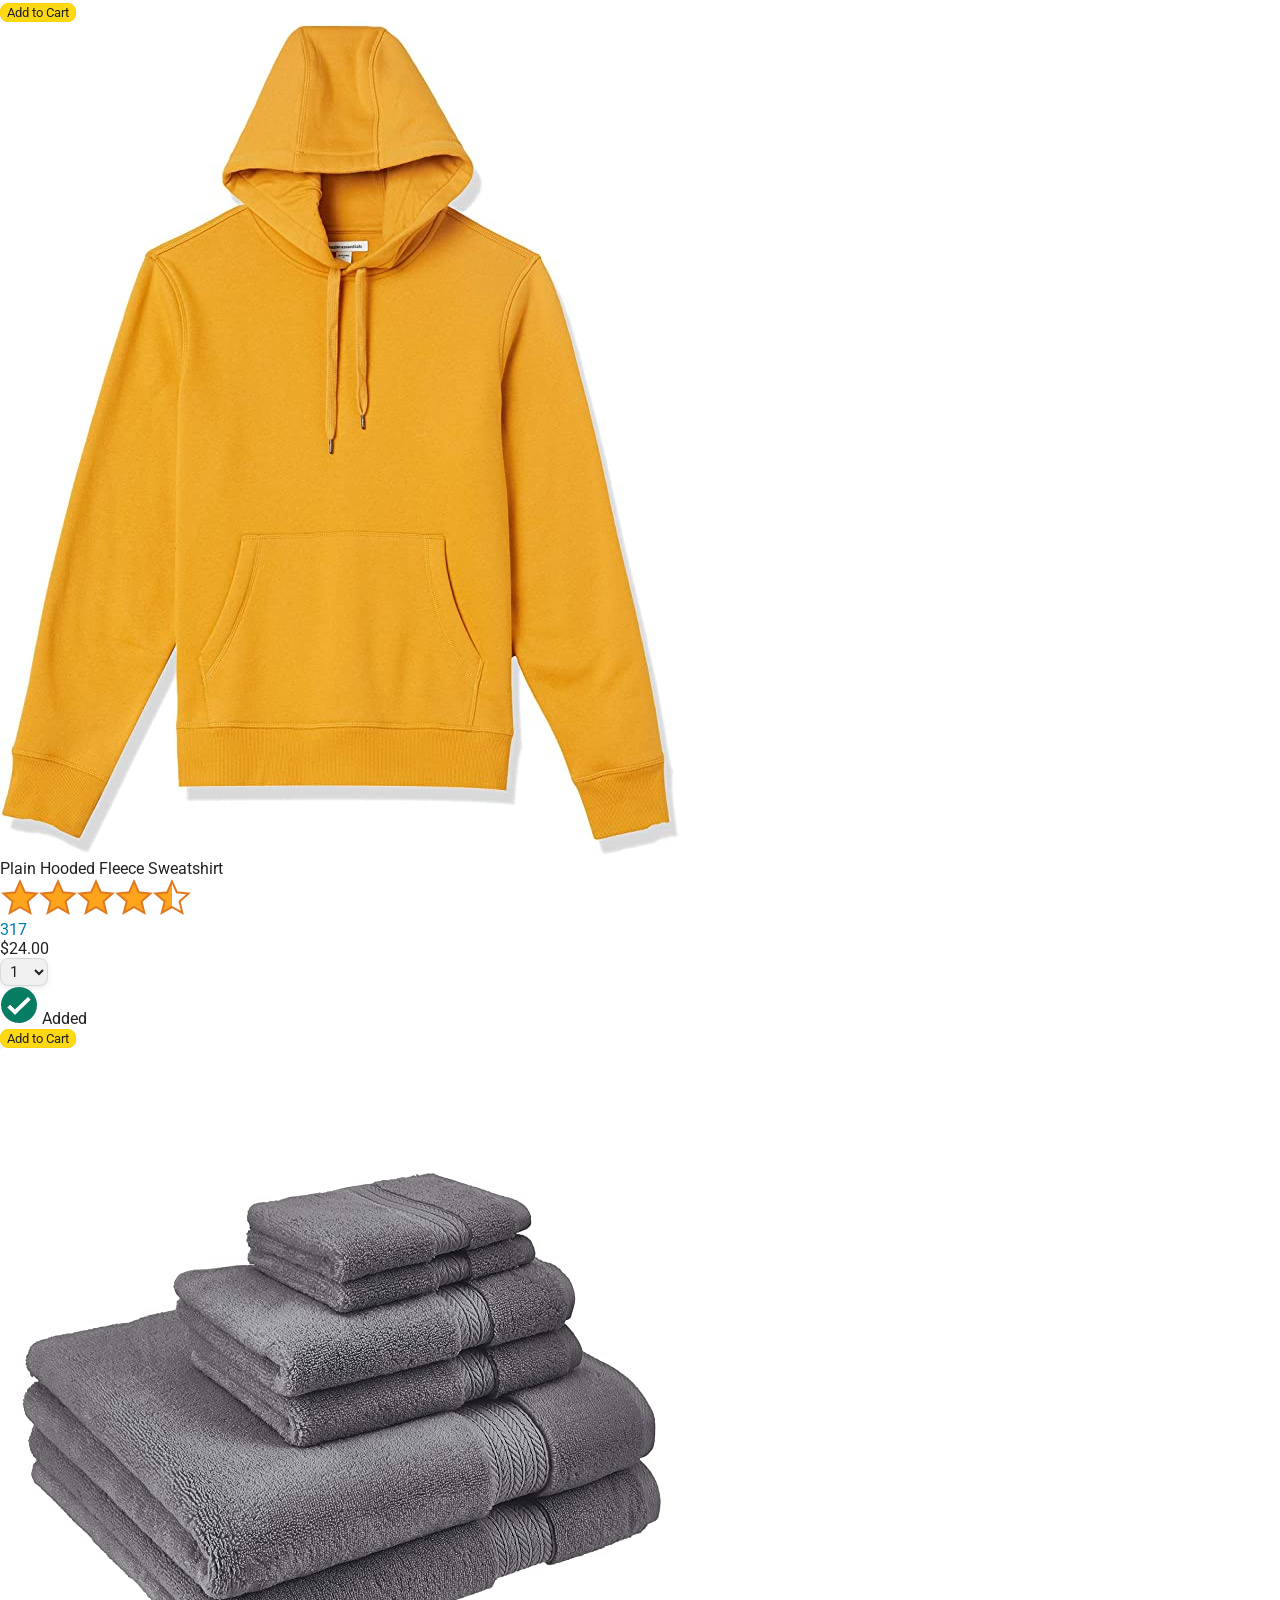
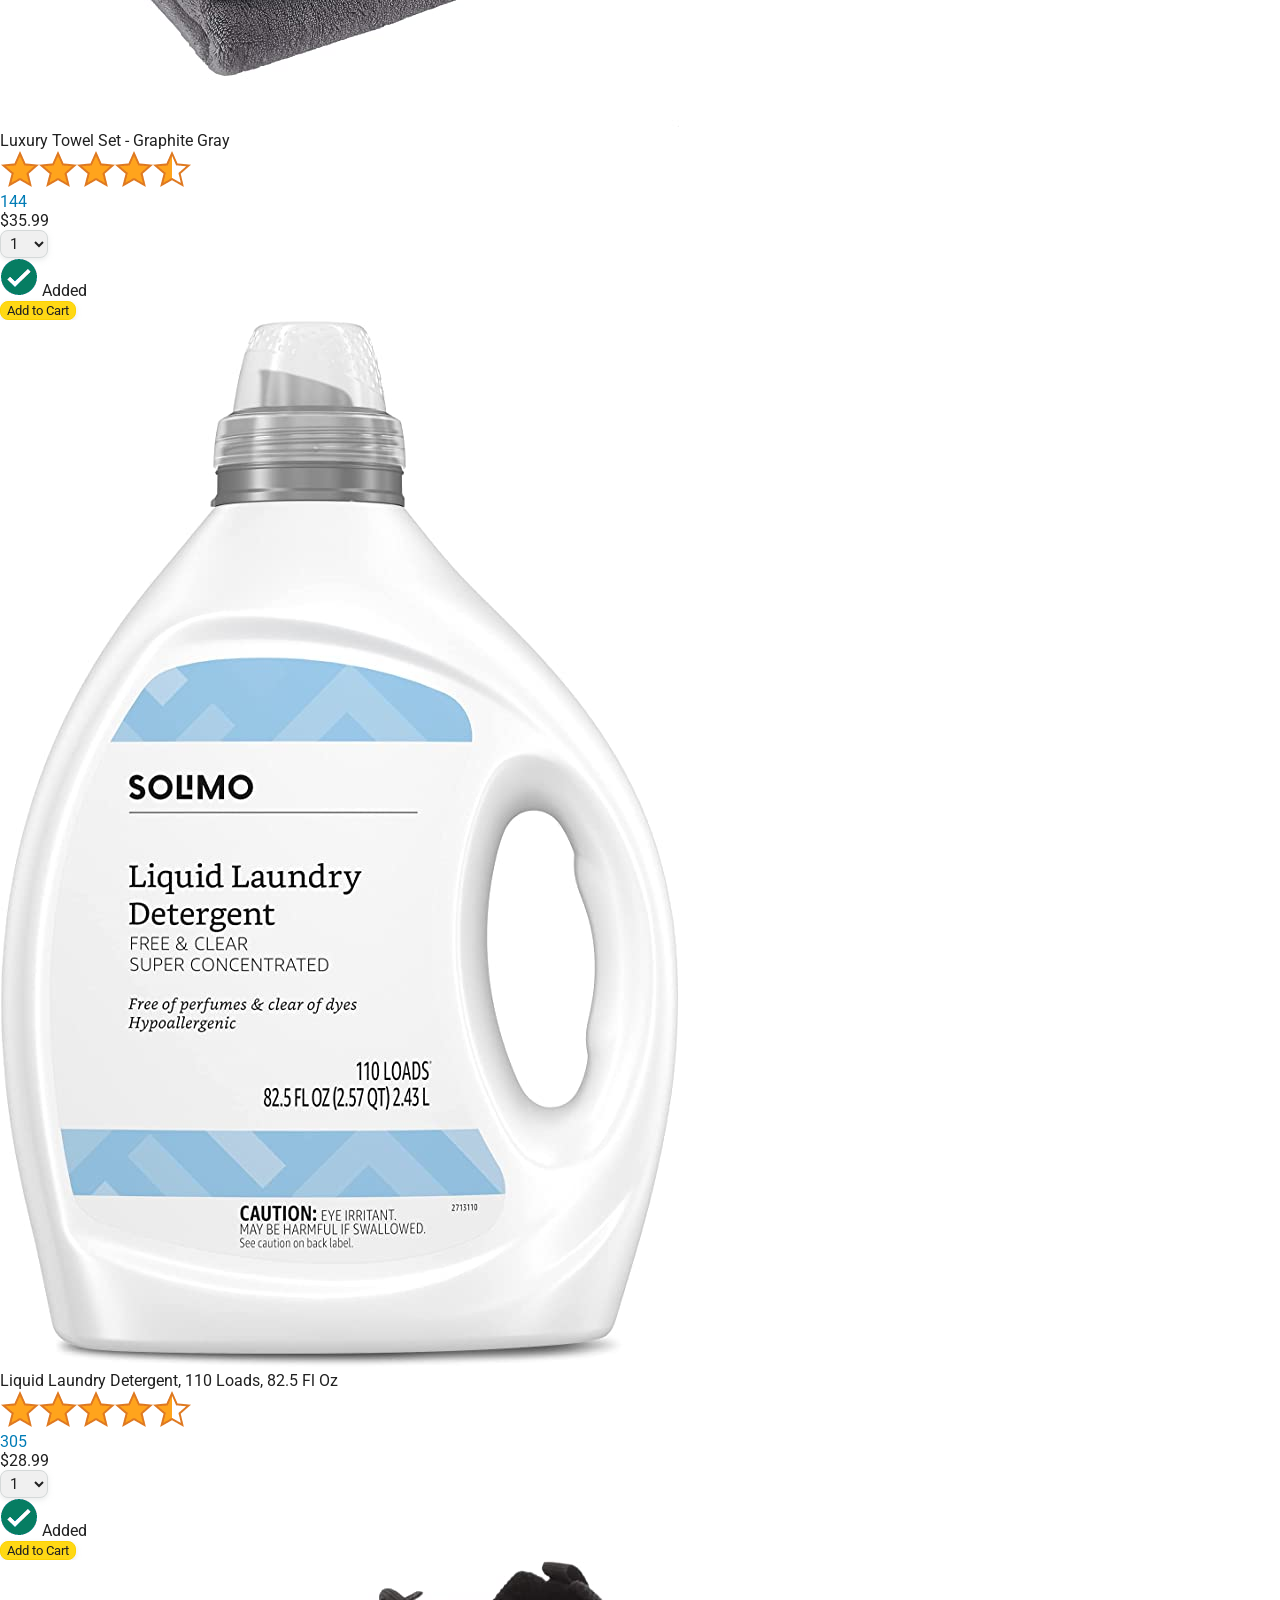
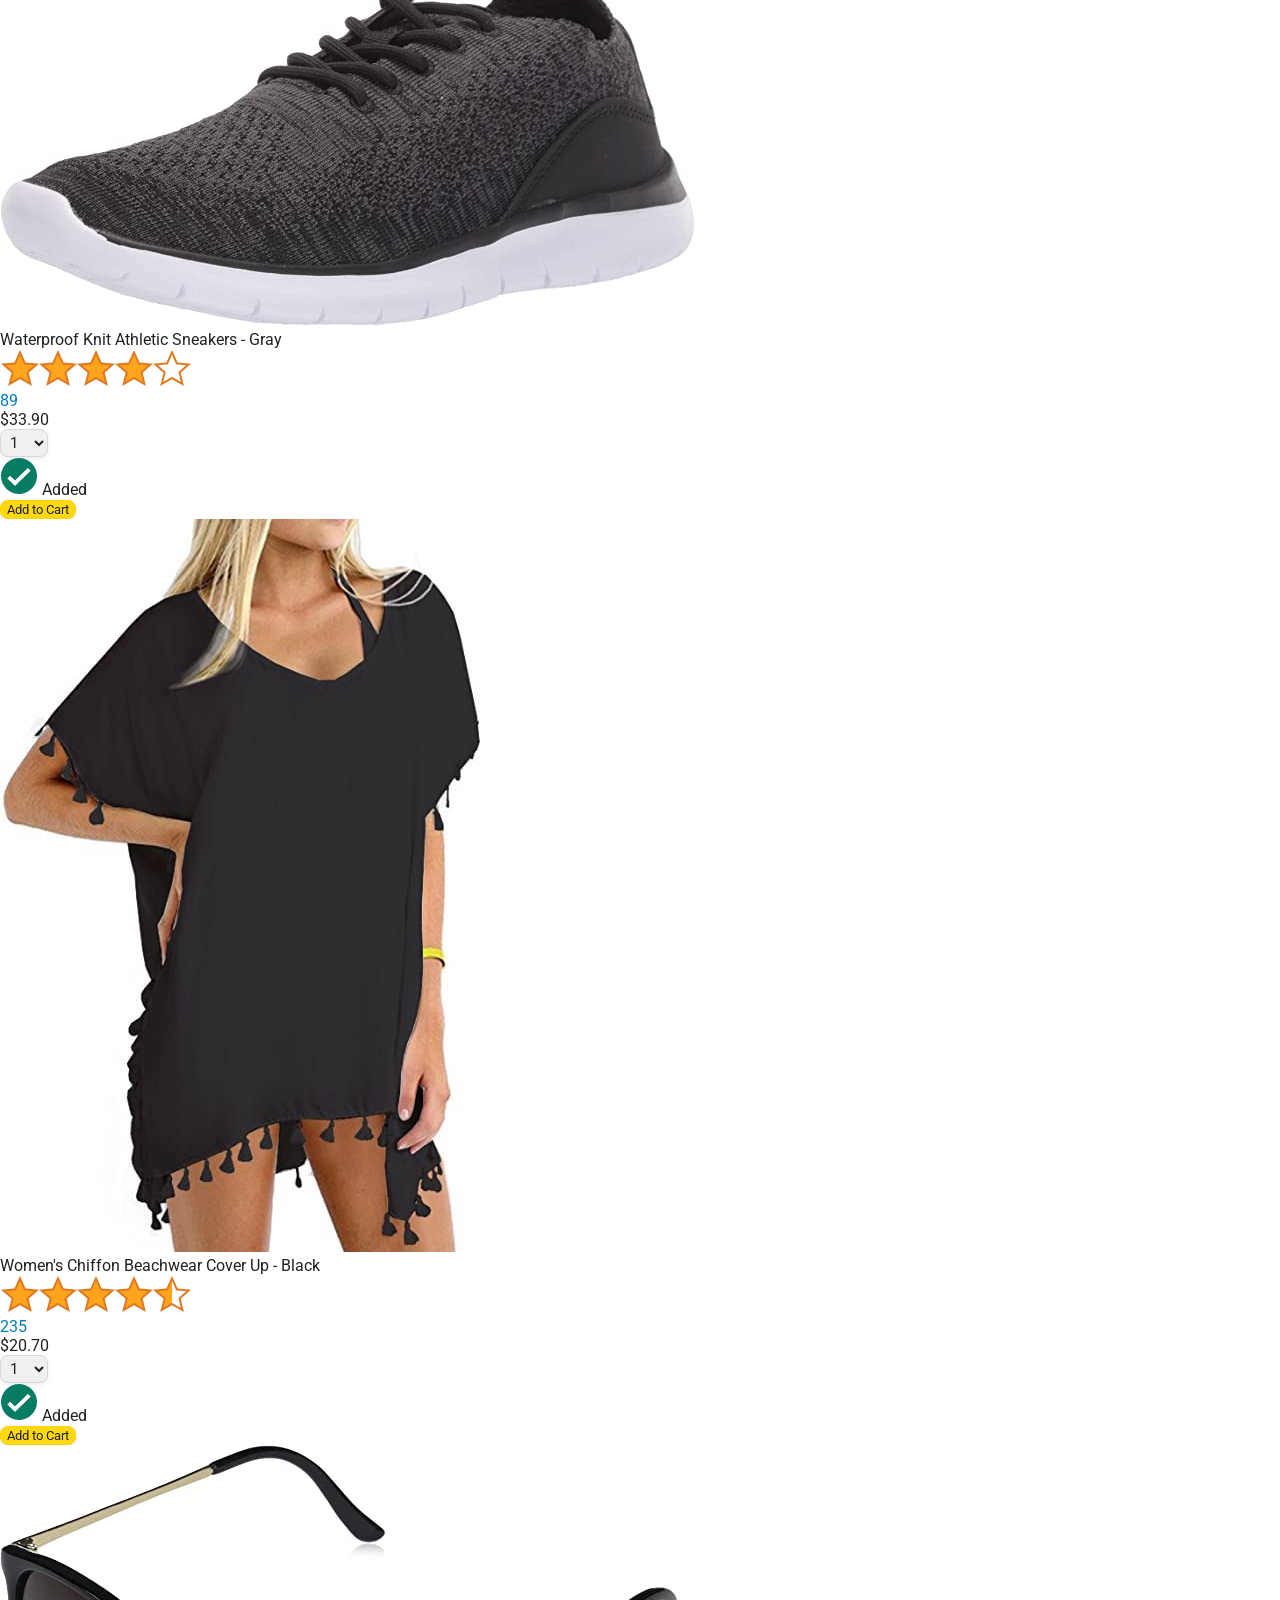
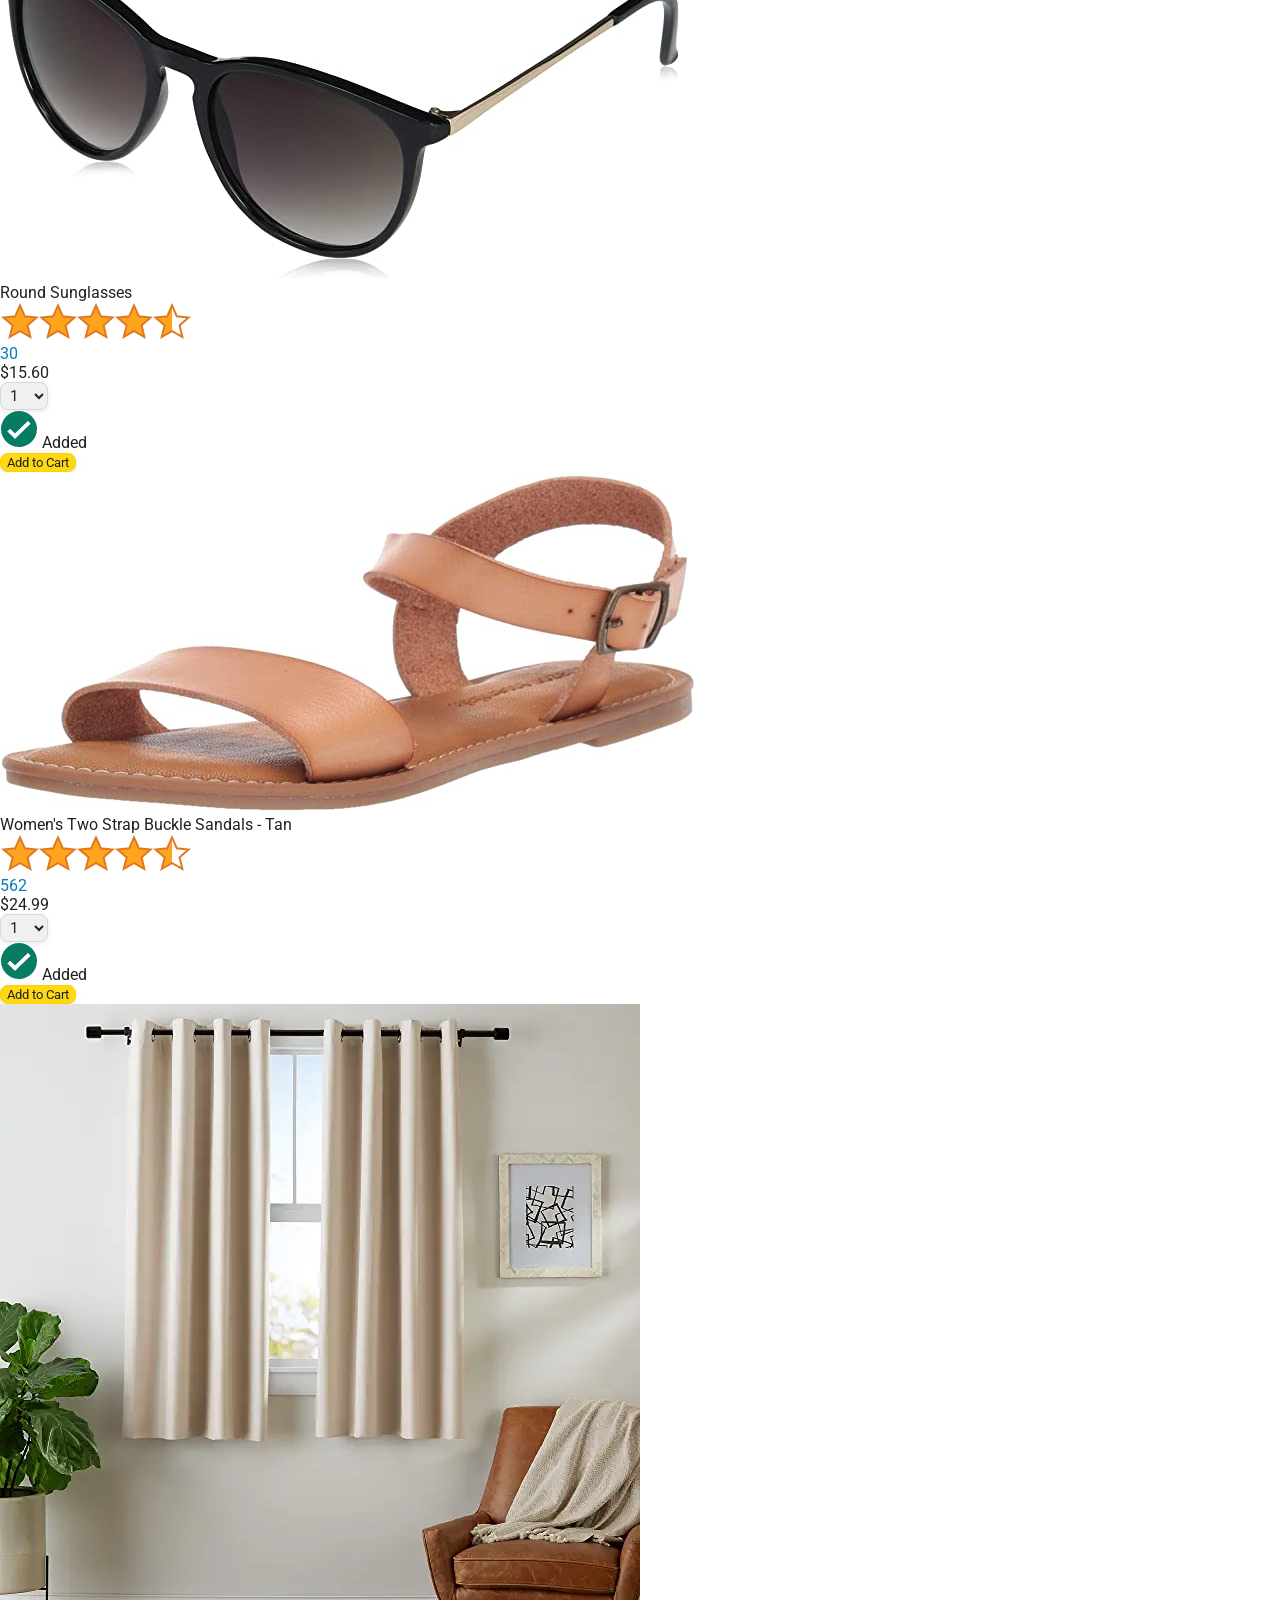
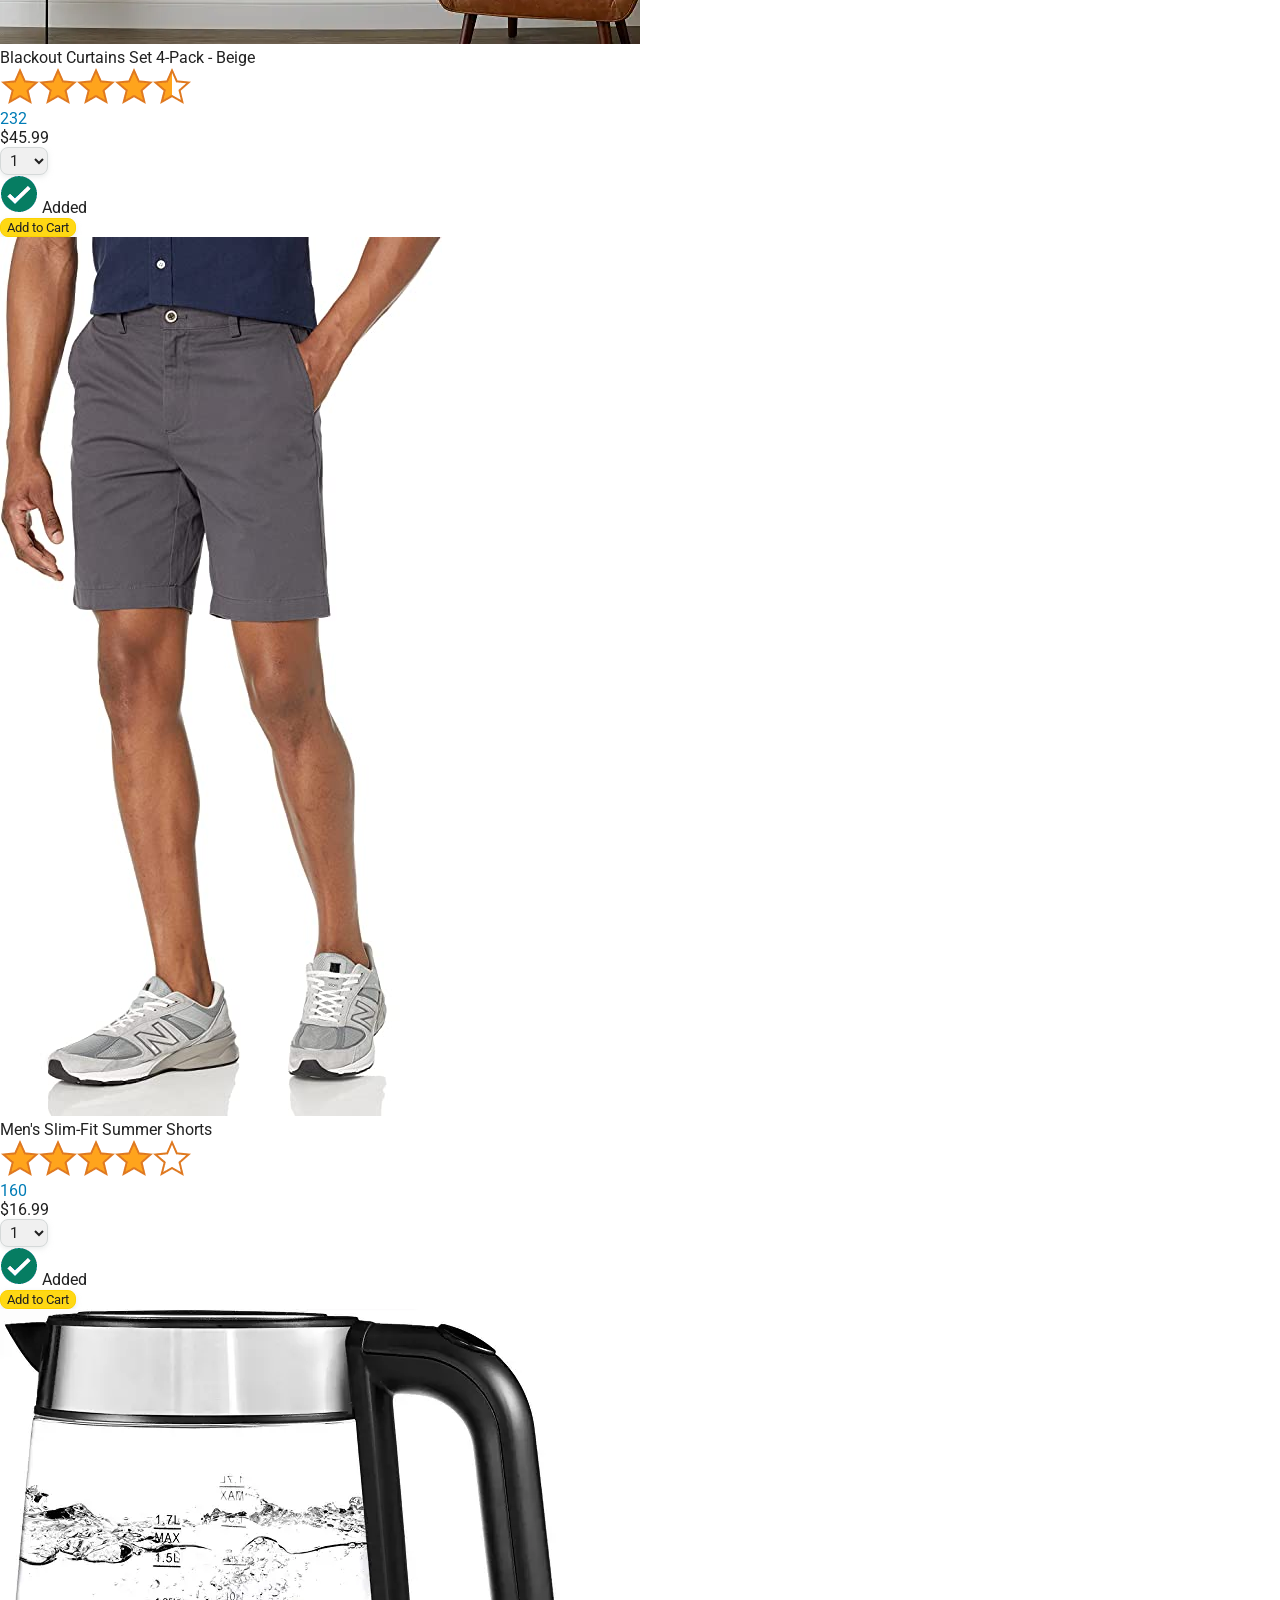
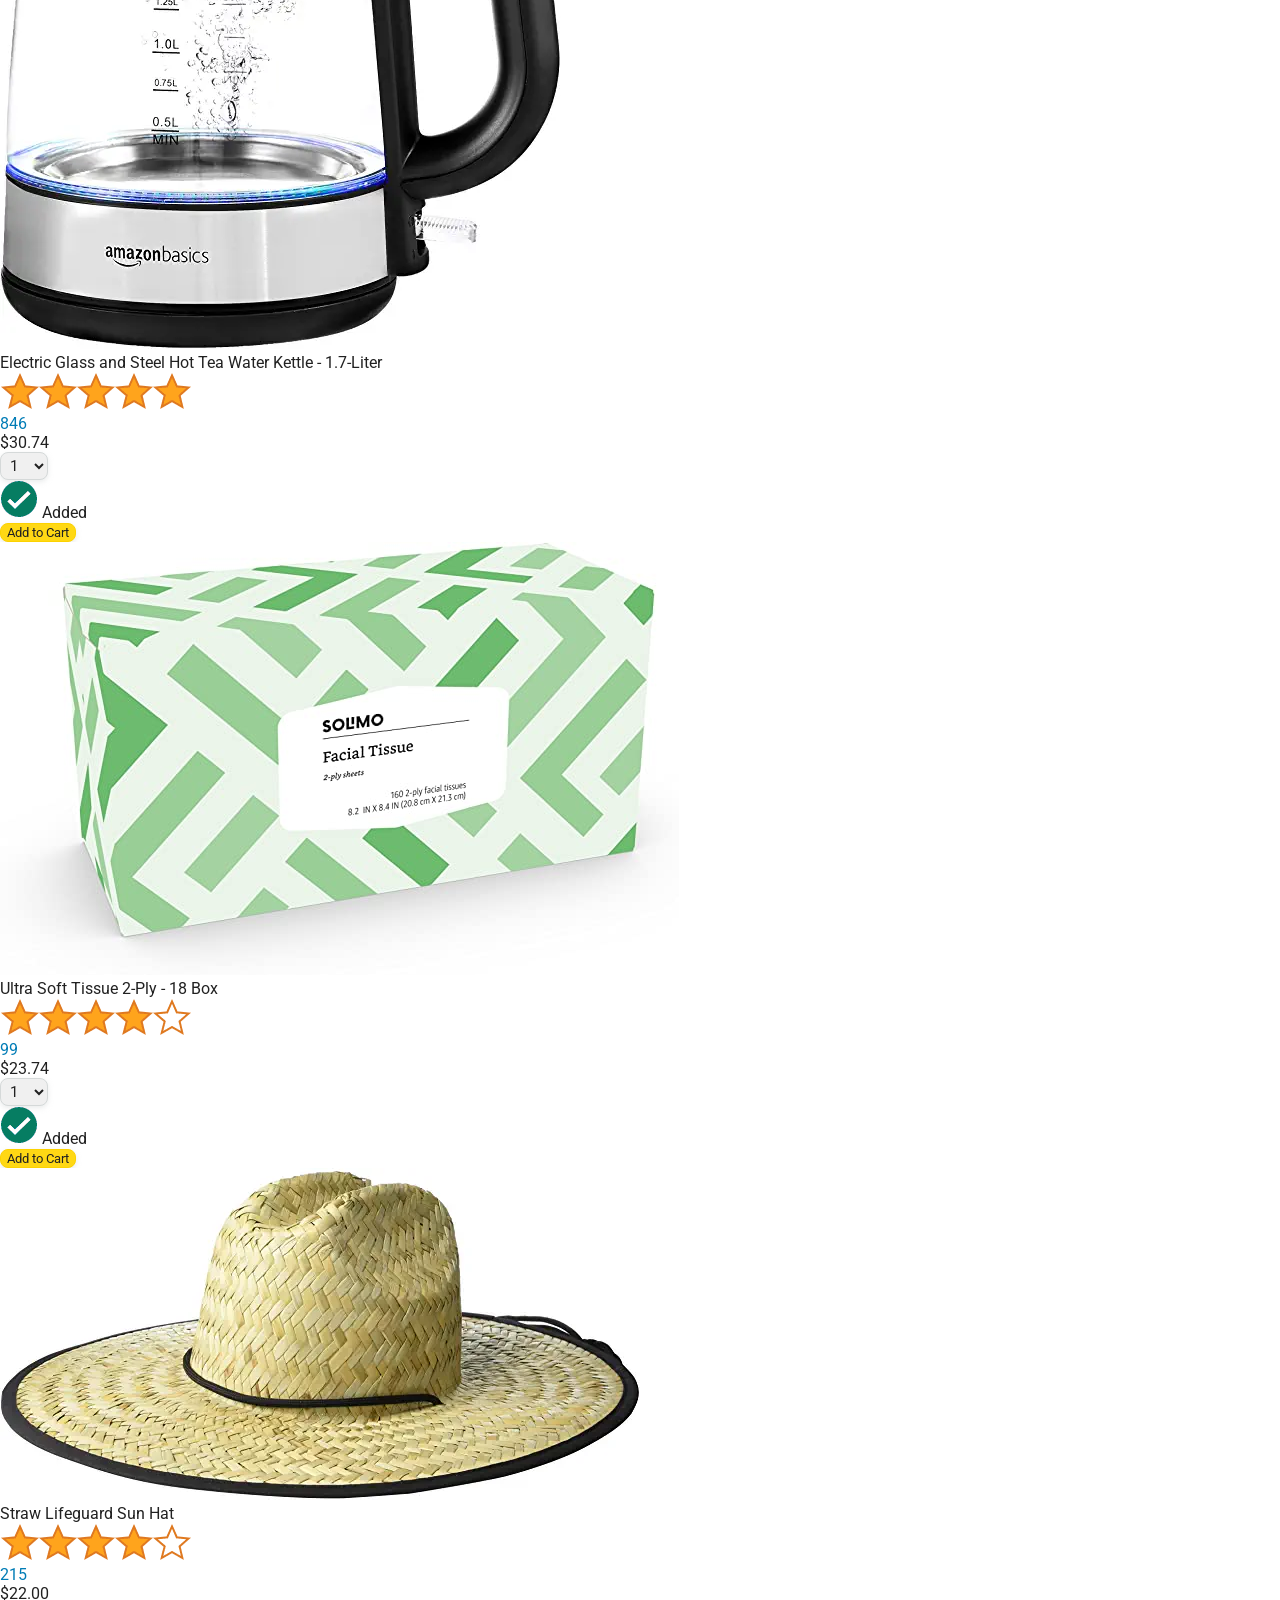
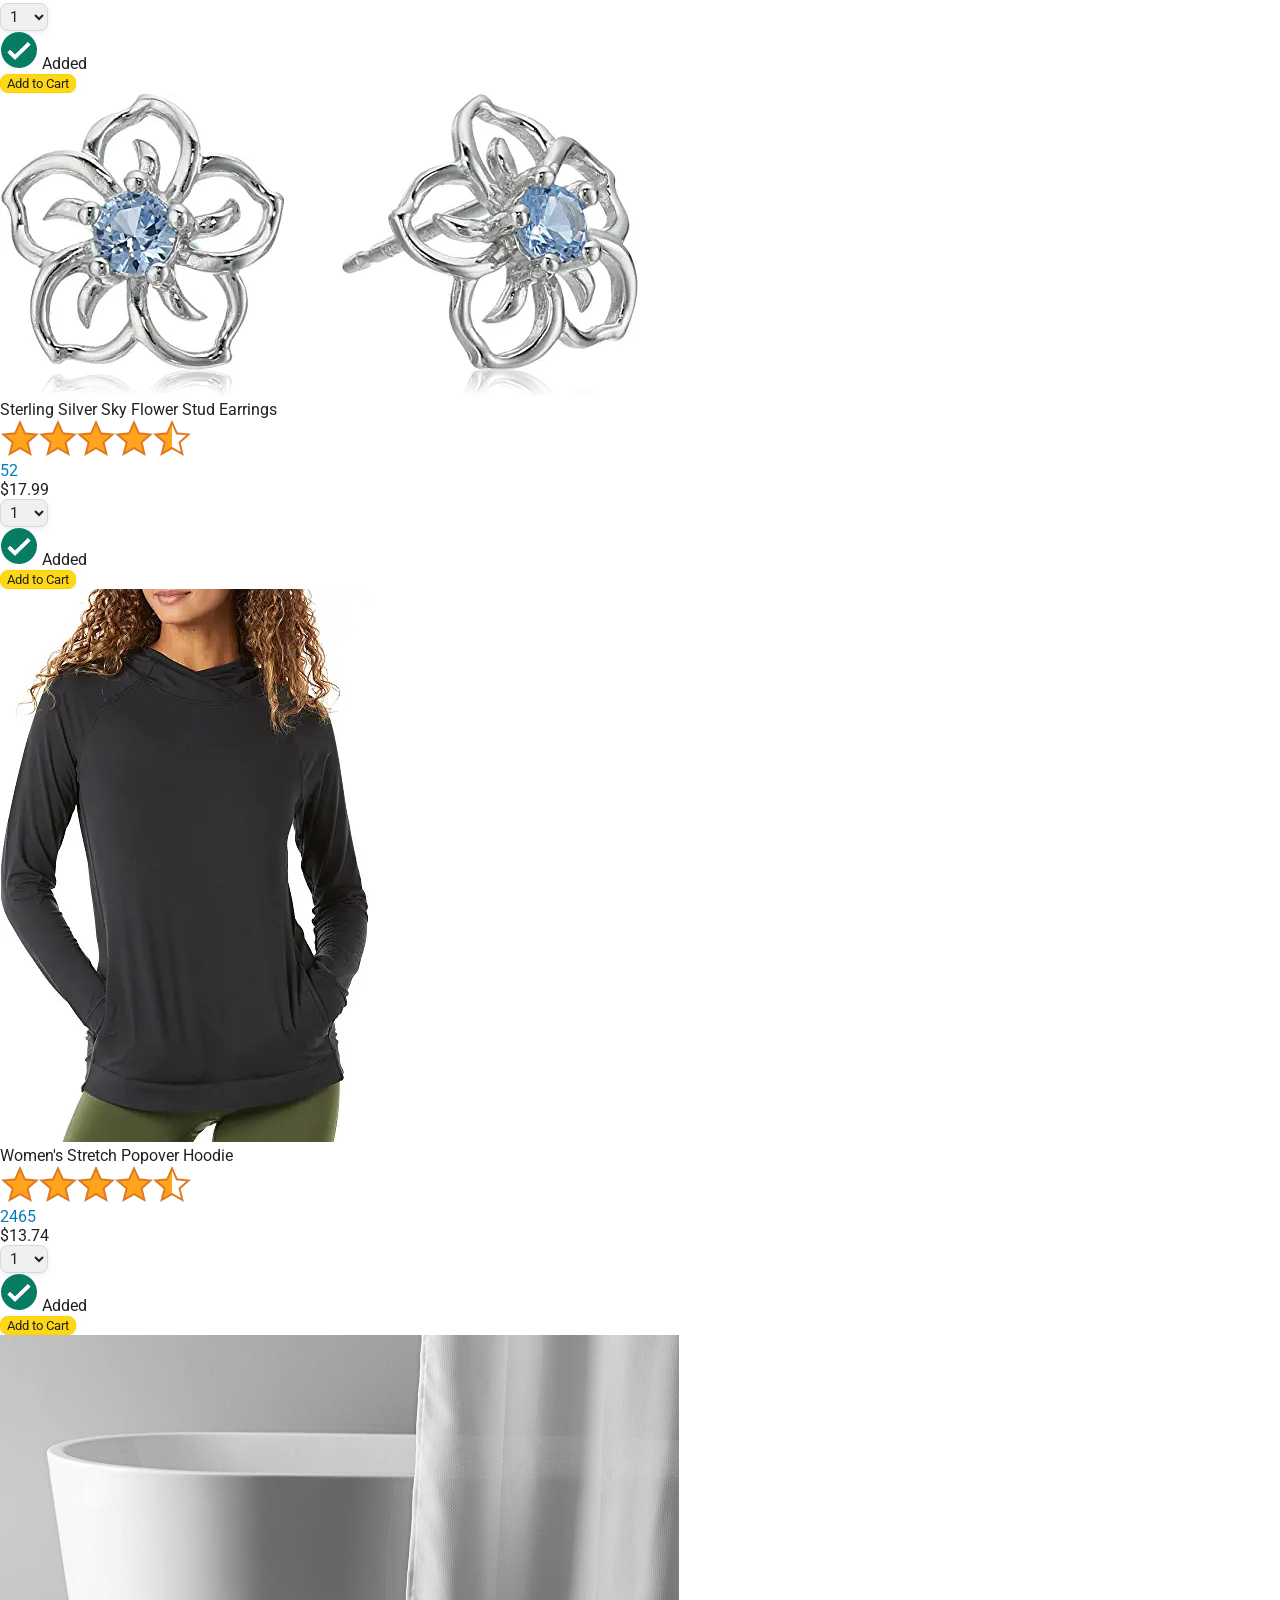
==== commit 42db7099: "Make the cart quantity interactive" ====
--- a/amazon.html
+++ b/amazon.html
@@ -45,7 +45,7 @@
 
         <a class="cart-link header-link" href="checkout.html">
           <img class="cart-icon" src="images/icons/cart-icon.png">
-          <div class="cart-quantity">3</div>
+          <div class="cart-quantity js-cart-quantity">0</div>
           <div class="cart-text">Cart</div>
         </a>
       </div>
@@ -55,6 +55,7 @@
       <div class="products-grid js-products-grid">
       </div>
     </div>
+    <script src="data/cart.js"></script>
     <script src="data/products.js"></script>
     <script src="scripts/amazon.js"></script>
   </body>
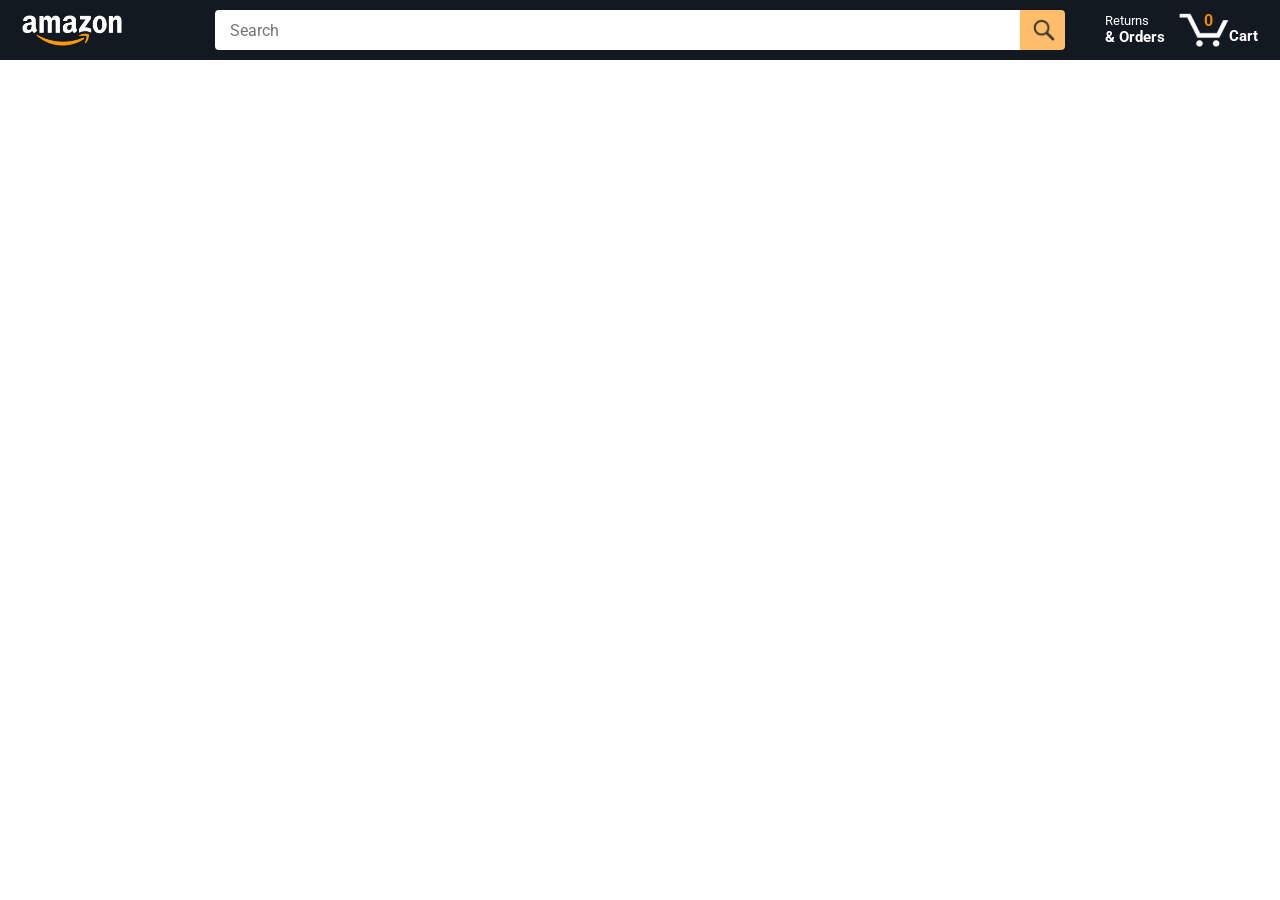
==== commit db0cb53c: "import products from products.js" ====
--- a/amazon.html
+++ b/amazon.html
@@ -55,8 +55,7 @@
       <div class="products-grid js-products-grid">
       </div>
     </div>
-    <script src="data/cart.js"></script>
-    <script src="data/products.js"></script>
-    <script src="scripts/amazon.js"></script>
+    
+    <script type="module" src="scripts/amazon.js"></script>
   </body>
 </html>
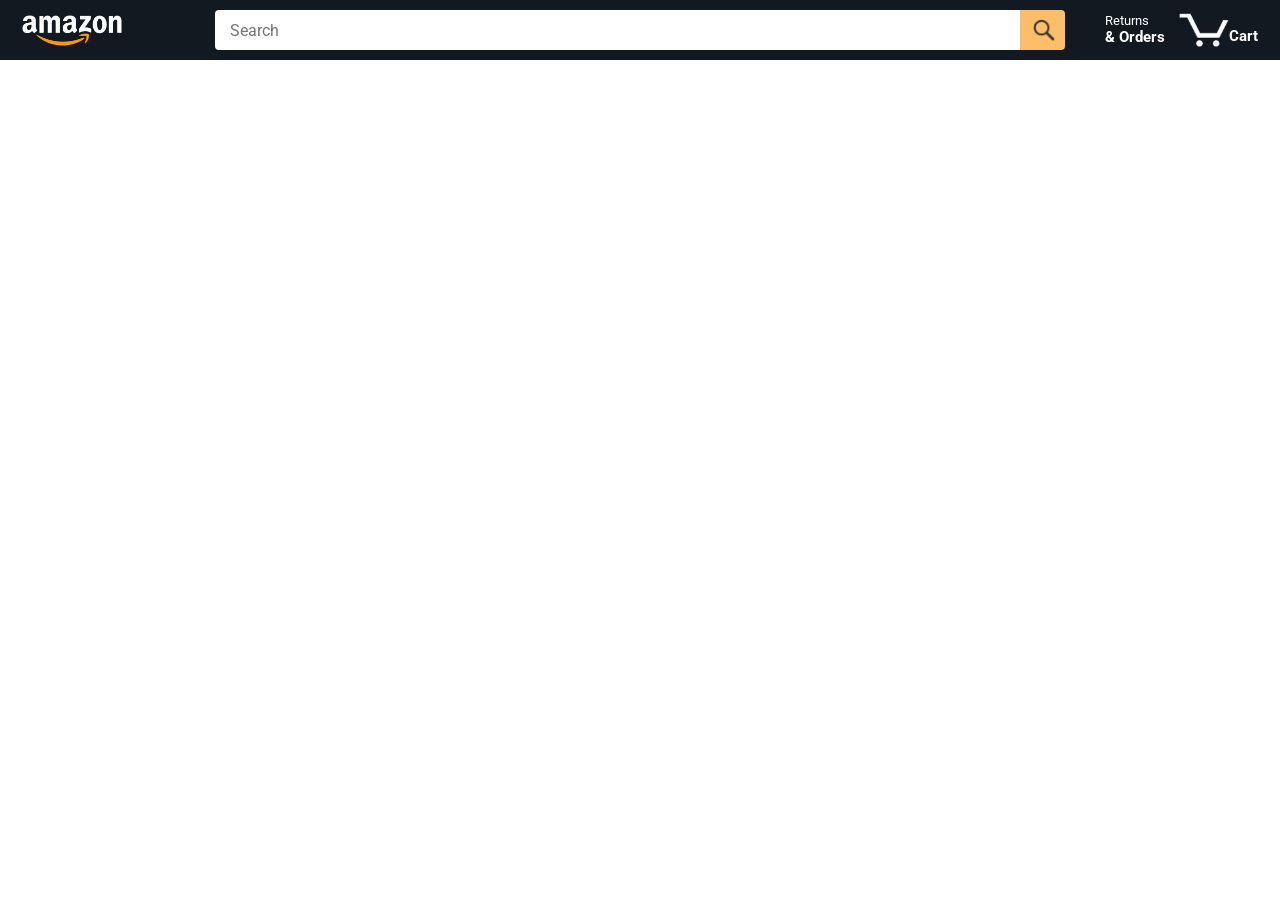
==== commit 457a6185: "Remove the given cart-quantity in amazon.html" ====
--- a/amazon.html
+++ b/amazon.html
@@ -45,7 +45,7 @@
 
         <a class="cart-link header-link" href="checkout.html">
           <img class="cart-icon" src="images/icons/cart-icon.png">
-          <div class="cart-quantity js-cart-quantity">0</div>
+          <div class="cart-quantity js-cart-quantity"></div>
           <div class="cart-text">Cart</div>
         </a>
       </div>
